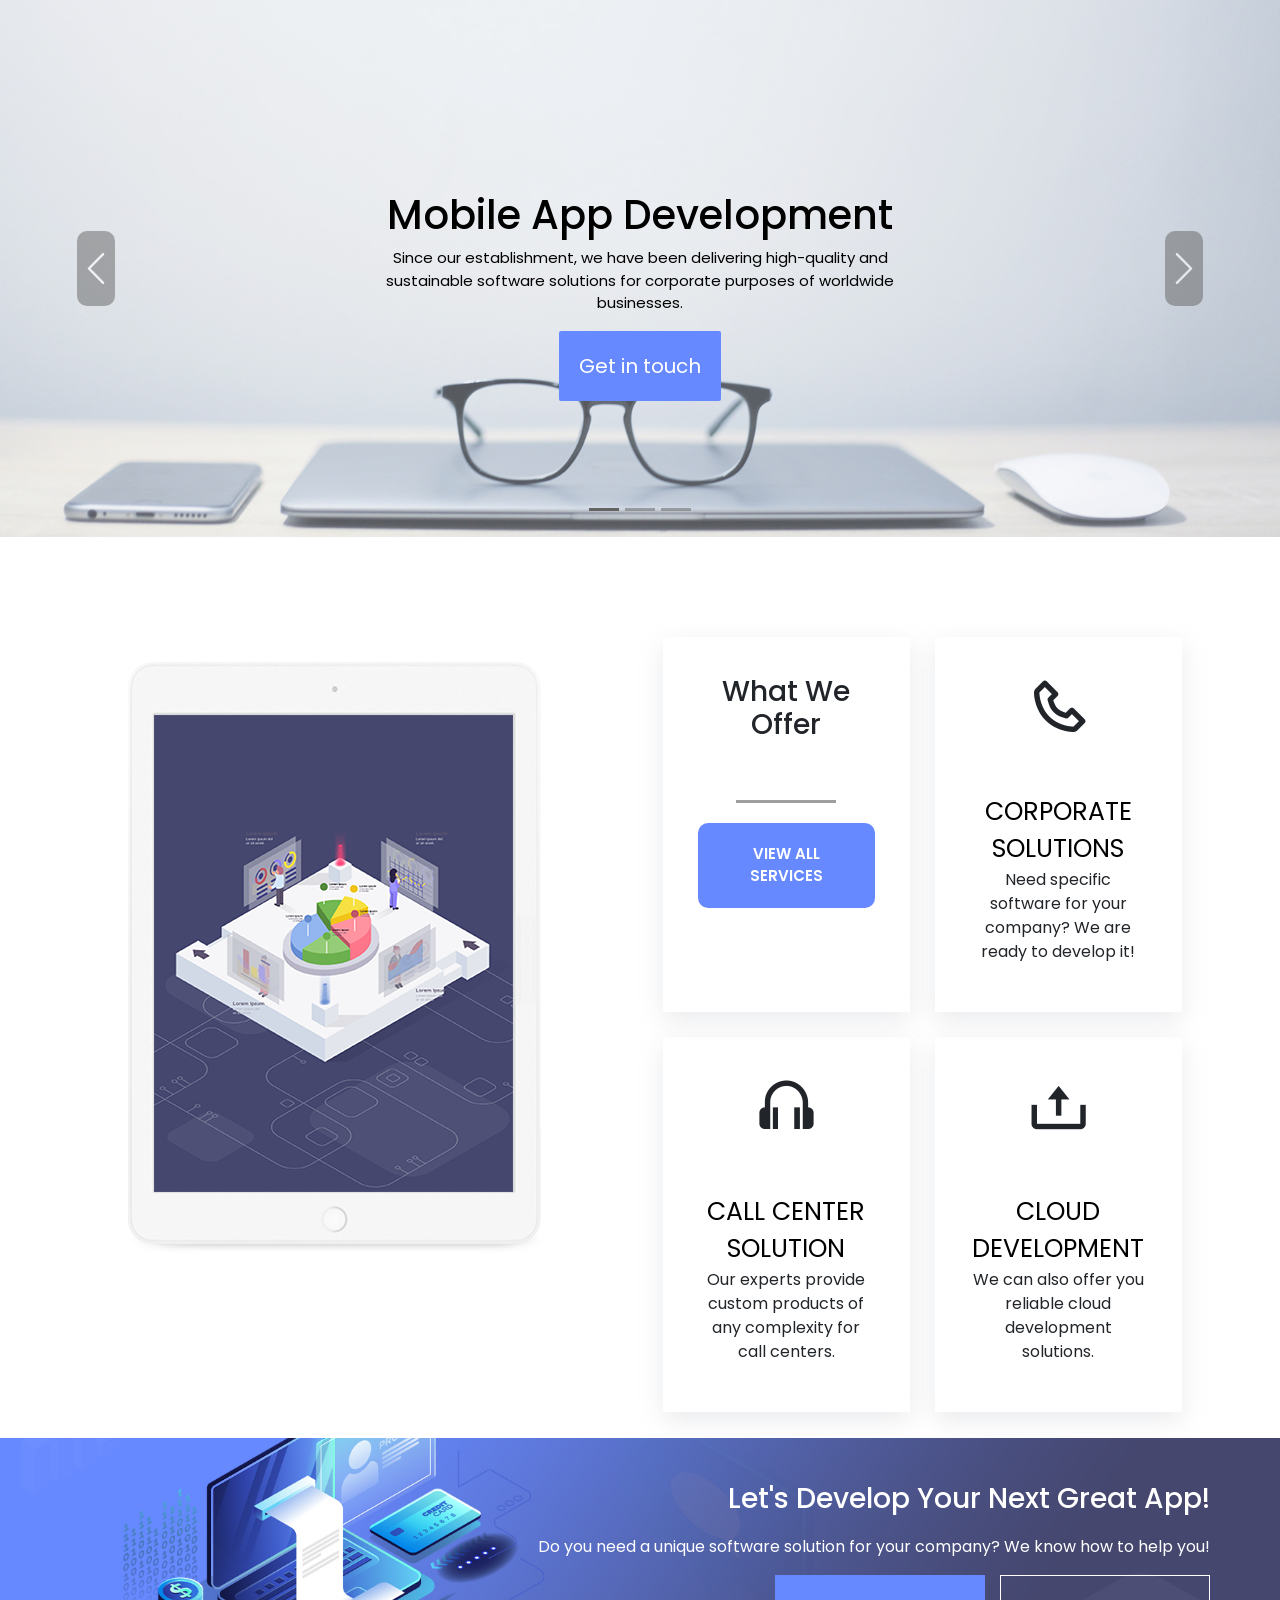
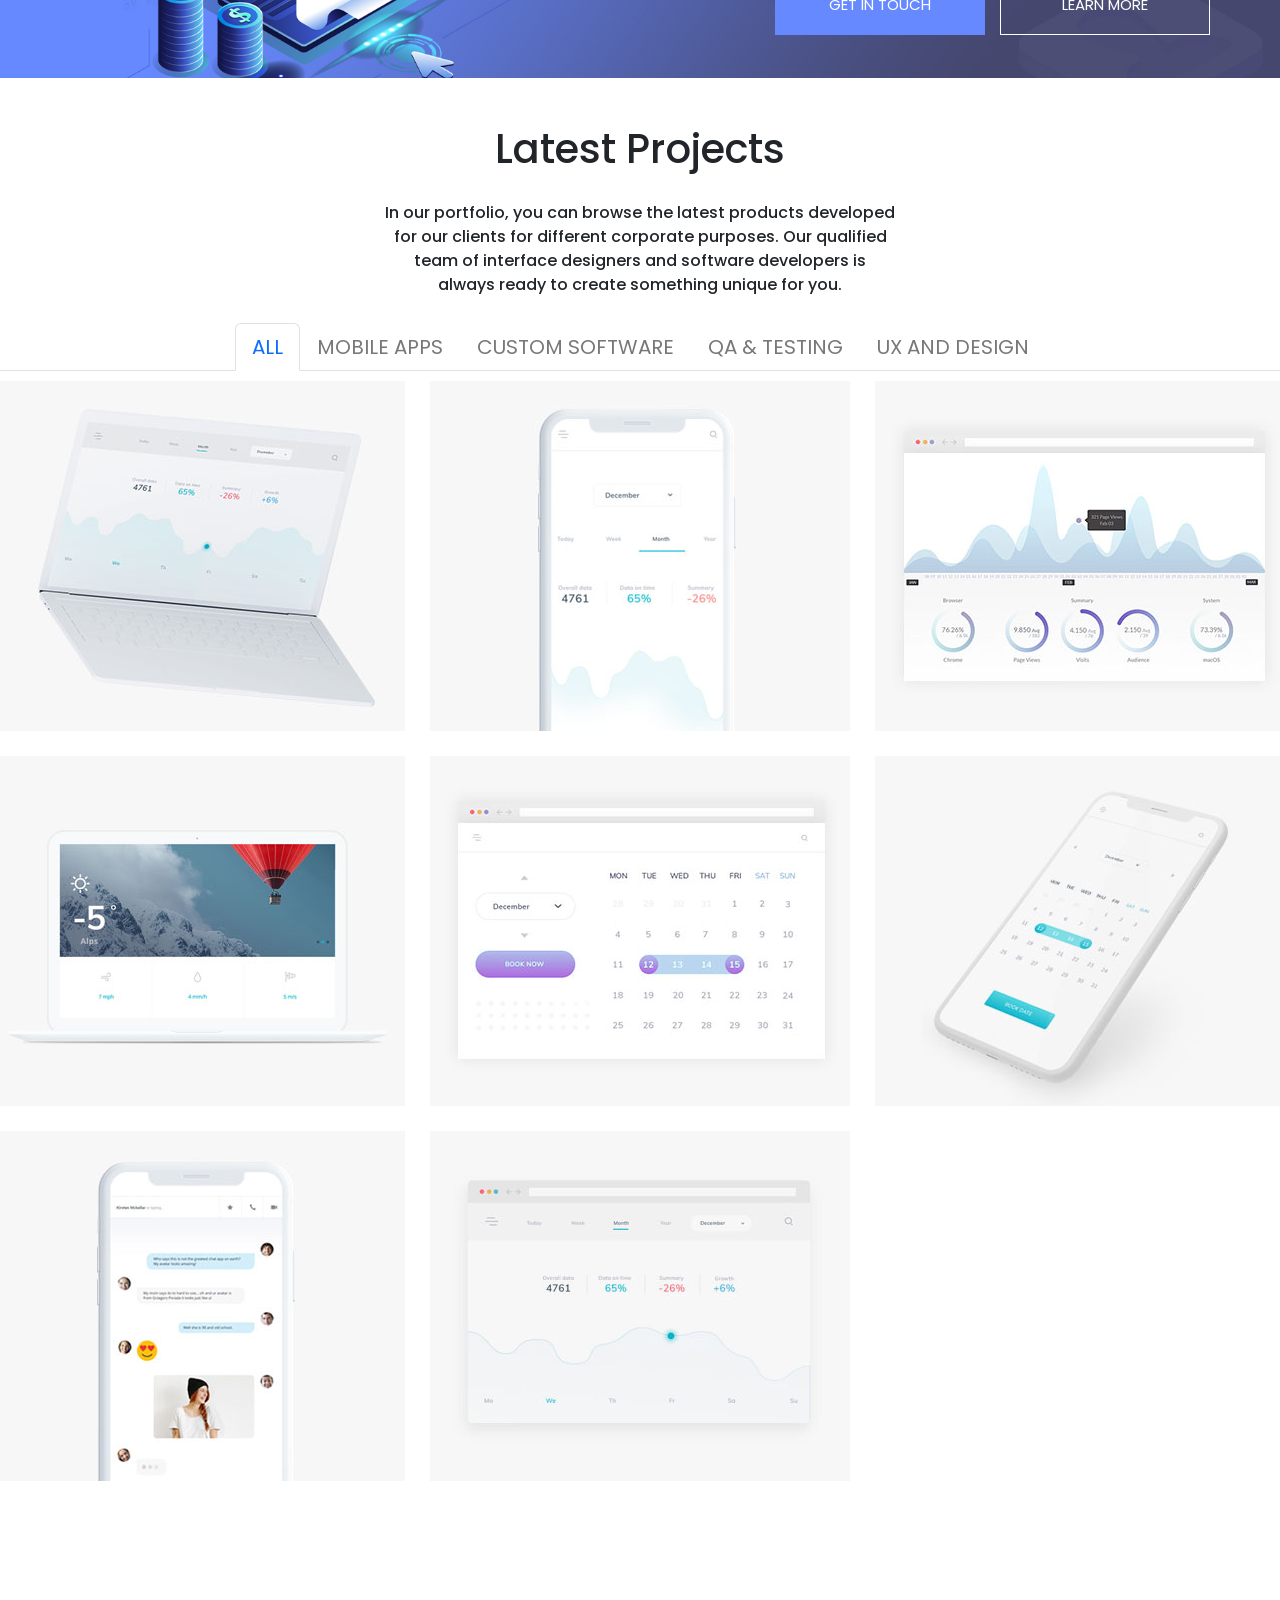
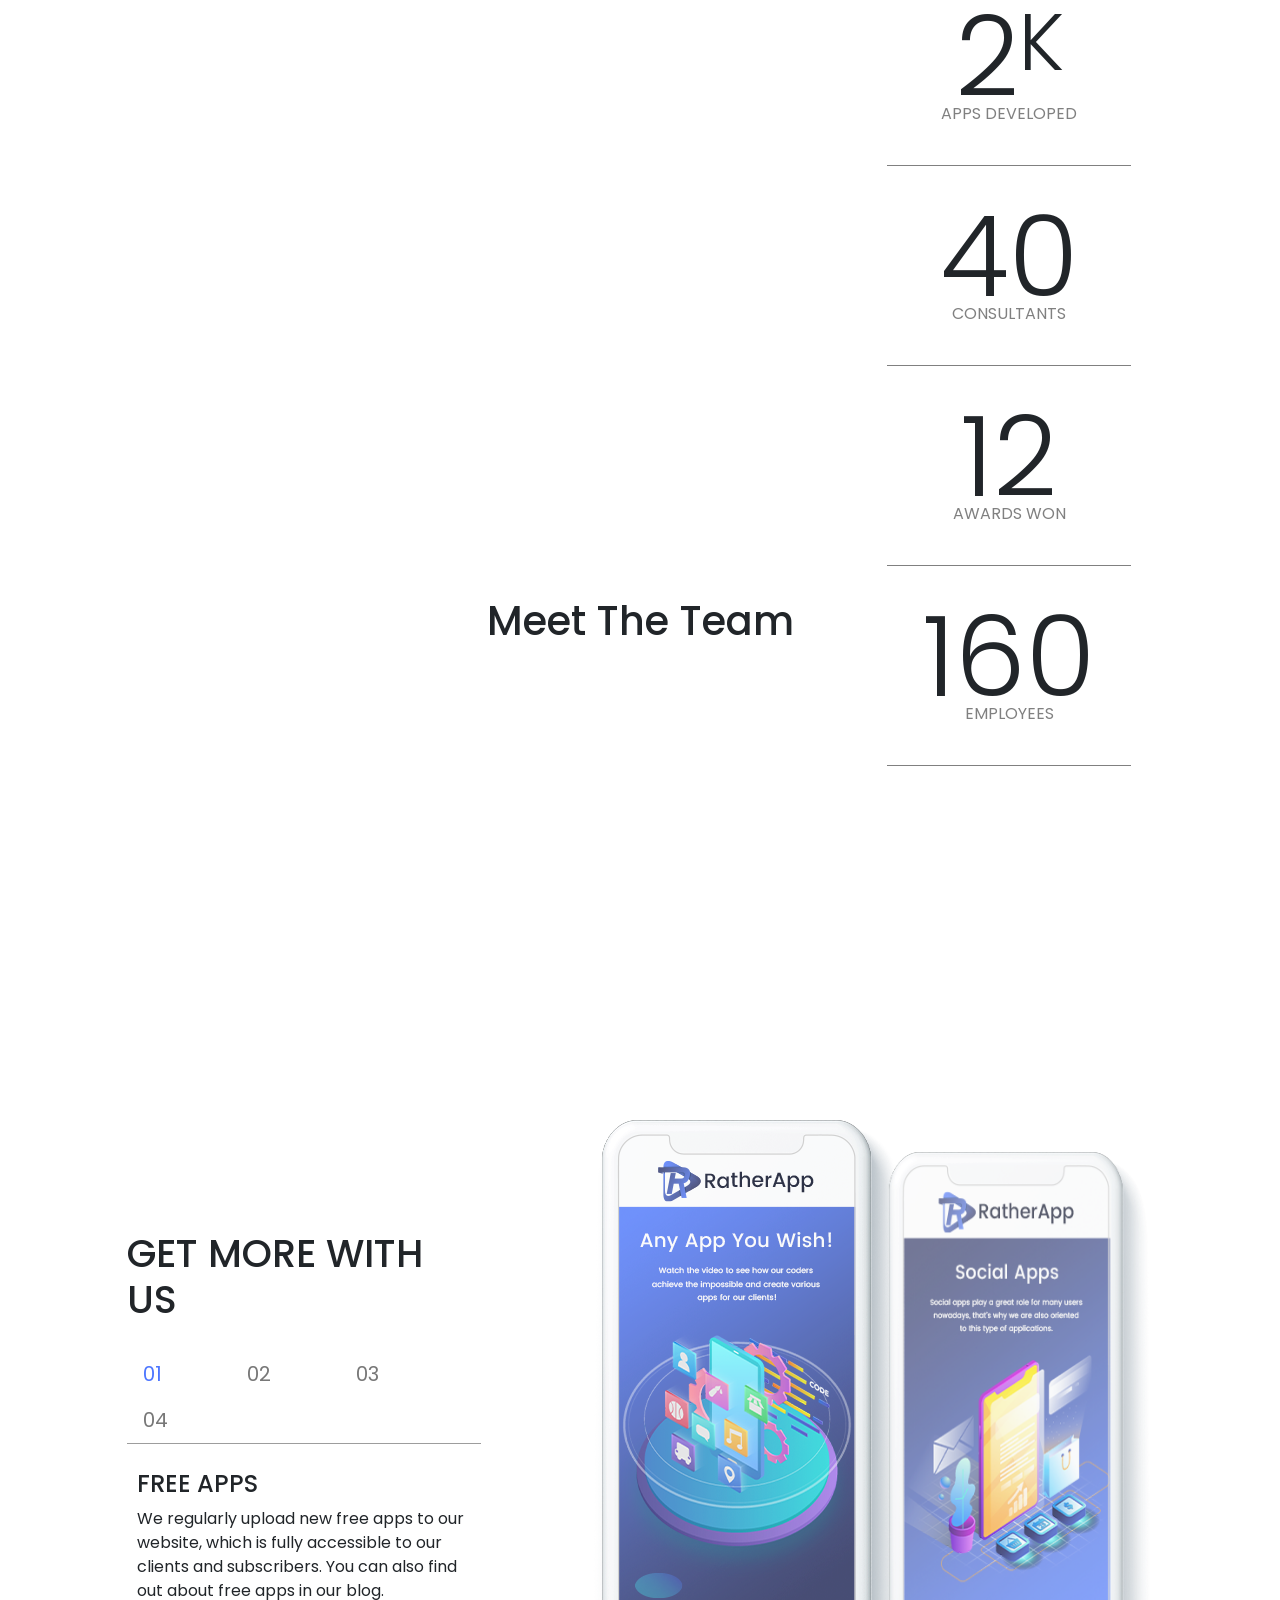
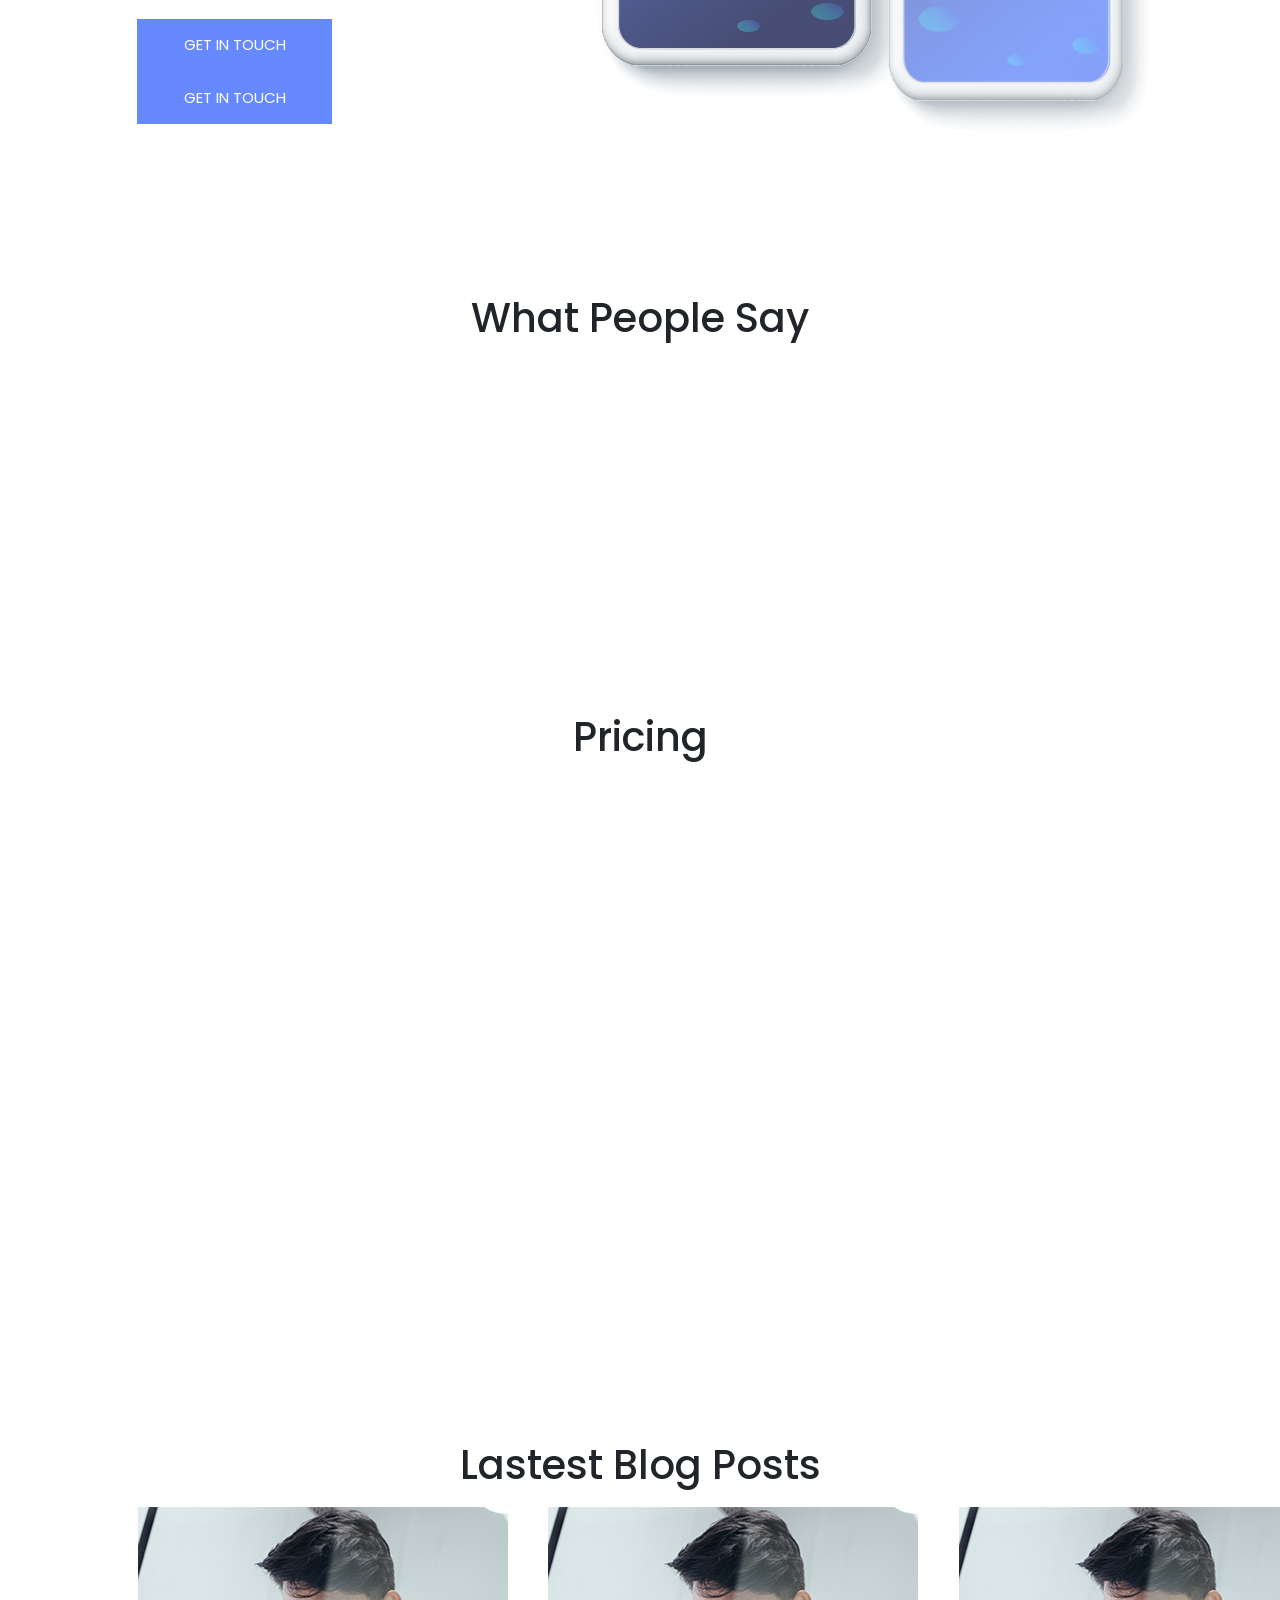
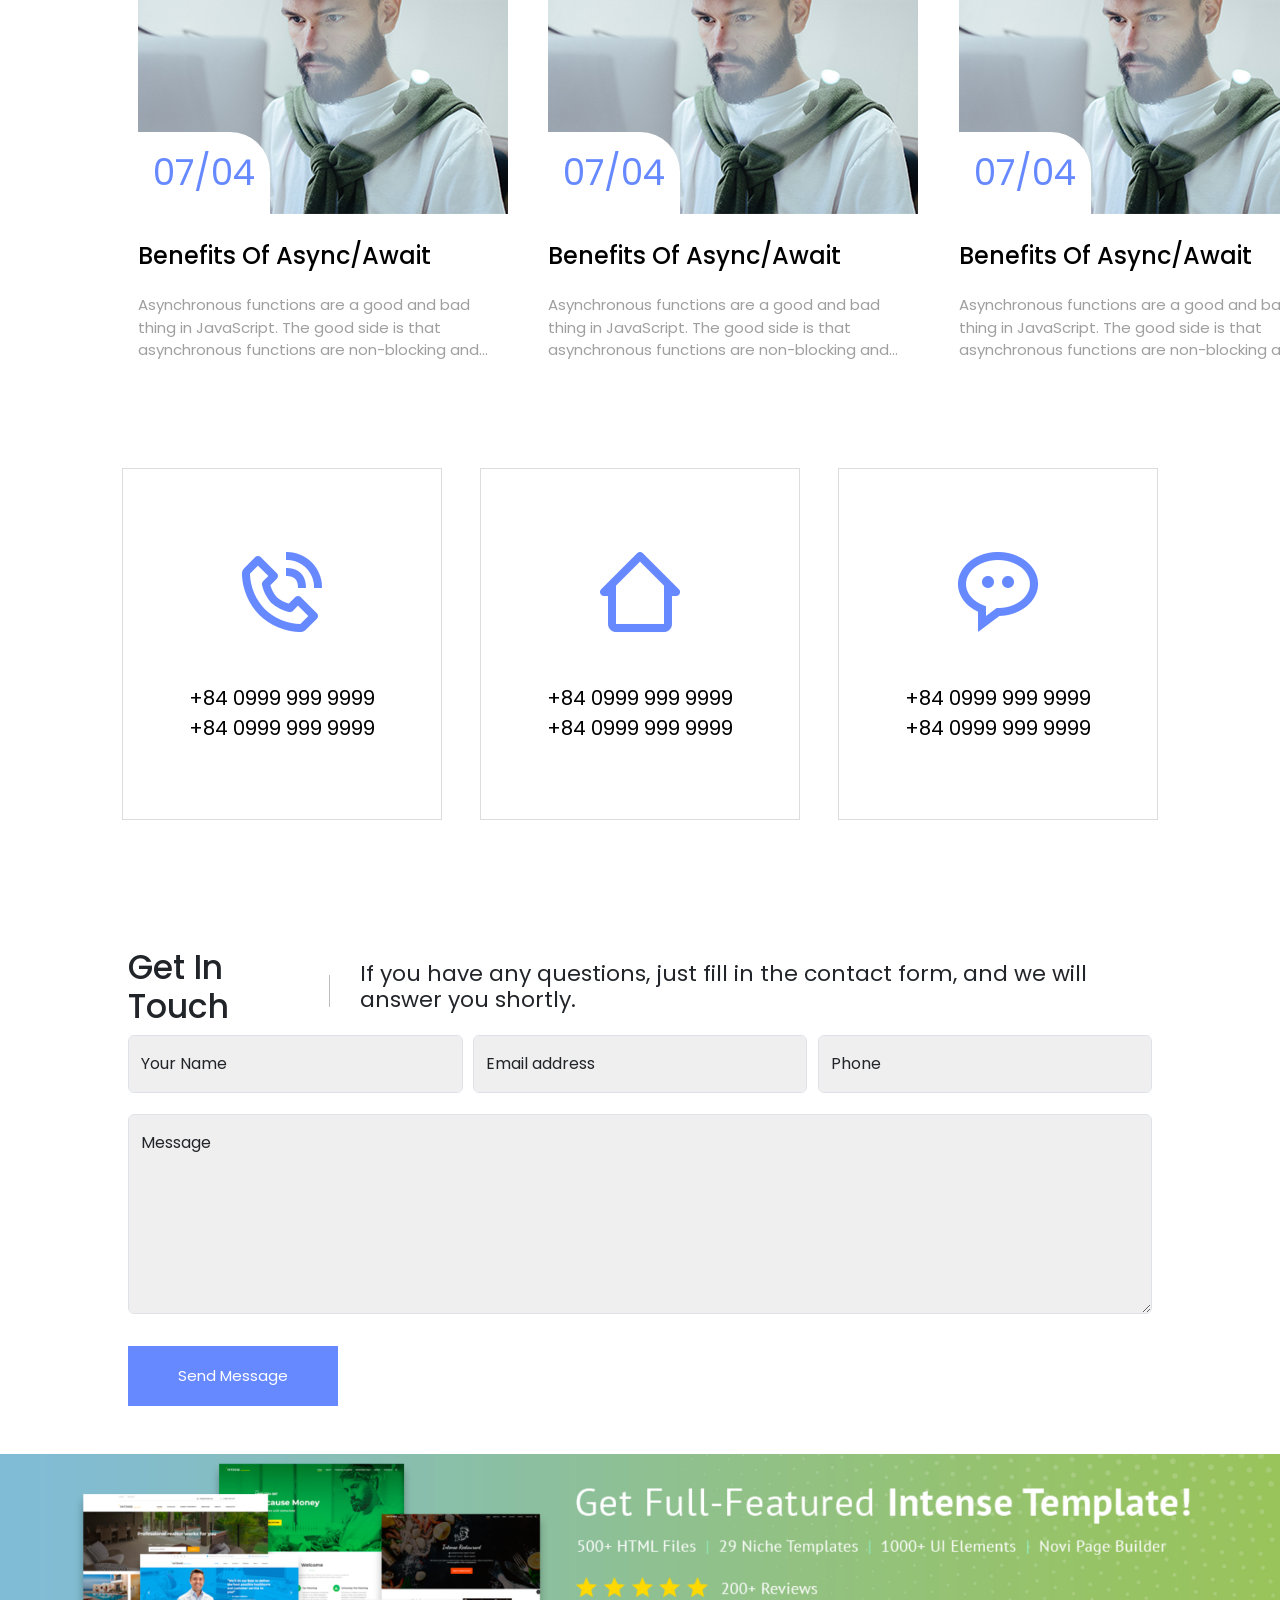
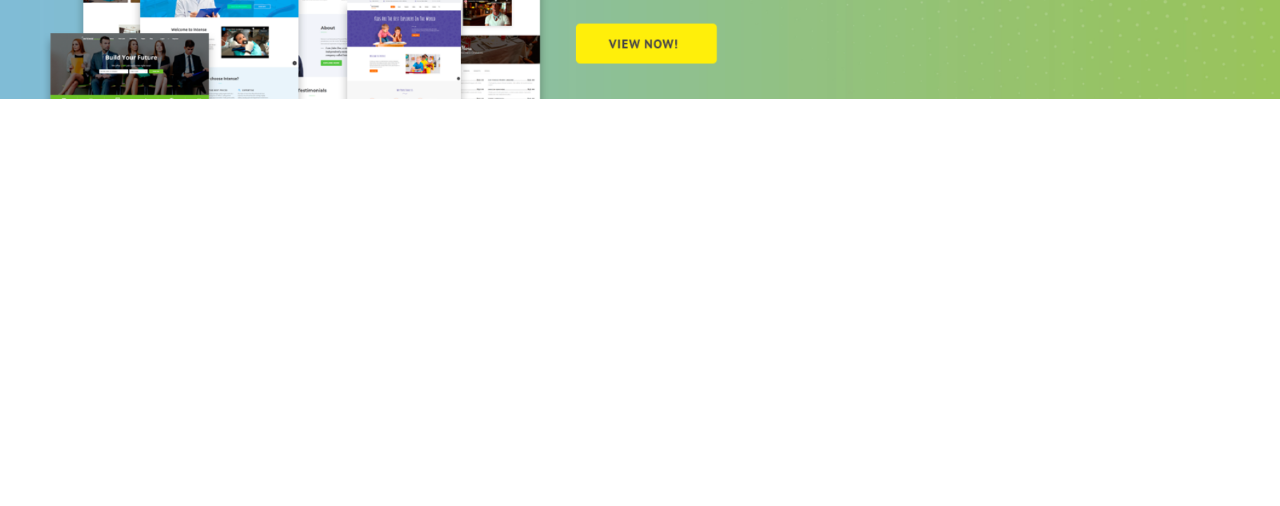
==== MyPart1/home.html @ 8abf895e "Hòa Phan's part First update" ====
<!DOCTYPE html>
<html lang="en">

<head>
  <meta charset="UTF-8" />
  <meta http-equiv="X-UA-Compatible" content="IE=edge" />
  <meta name="viewport" content="width=device-width, initial-scale=1.0" />
  <!-- <script src="https://kit.fontawesome.com/0c6f888d82.js" crossorigin="anonymous"></script> -->
  <link rel="stylesheet" href="https://cdn.jsdelivr.net/npm/boxicons@latest/css/boxicons.min.css">
  <link href="https://cdn.jsdelivr.net/npm/bootstrap@5.1.3/dist/css/bootstrap.min.css" rel="stylesheet"
    integrity="sha384-1BmE4kWBq78iYhFldvKuhfTAU6auU8tT94WrHftjDbrCEXSU1oBoqyl2QvZ6jIW3" crossorigin="anonymous" />
  <script src="https://cdn.jsdelivr.net/npm/bootstrap@5.1.3/dist/js/bootstrap.bundle.min.js"
    integrity="sha384-ka7Sk0Gln4gmtz2MlQnikT1wXgYsOg+OMhuP+IlRH9sENBO0LRn5q+8nbTov4+1p"
    crossorigin="anonymous"></script>
  <link rel="stylesheet" href="https://unpkg.com/swiper/swiper-bundle.min.css" />
  <link rel="stylesheet" href="./style.css" />
  <link href="https://unpkg.com/aos@2.3.1/dist/aos.css" rel="stylesheet">
  <title>PhoneSB - Giới thiệu</title>
</head>

<body>
  <!-- Loading srceen -->

  <!-- Main here -->
  <div class="main">
    <!-- !! NAVIGATION BAR !! -->
    
    <!----------------------SLIDESHOW---------------------->
    <div id="carouselExampleCaptions" class="carousel slide" data-bs-ride="carousel">
      <div class="carousel-indicators">
        <button type="button" data-bs-target="#carouselExampleCaptions" data-bs-slide-to="0" class="active"
          aria-current="true" aria-label="Slide 1"></button>
        <button type="button" data-bs-target="#carouselExampleCaptions" data-bs-slide-to="1"
          aria-label="Slide 2"></button>
        <button type="button" data-bs-target="#carouselExampleCaptions" data-bs-slide-to="2"
          aria-label="Slide 3"></button>
      </div>
      <div class="carousel-inner">
        <div class="carousel-item active">
          <img src="./img/slider-1-slide-2-1770x742.jpg" class="d-block w-100" alt="..." />
          <div class="carousel-caption">
            <h1>Mobile App Development</h1>
            <p>
              Since our establishment, we have been delivering high-quality
              and sustainable software solutions for corporate purposes of
              worldwide businesses.
            </p>
            <button data-bs-toggle="modal" data-bs-target="#exampleModal">Get in touch</button>
          </div>
        </div>
        <div class="carousel-item">
          <img src="./img/slider-1-slide-4-1770x742.jpg" class="d-block w-100" alt="..." />
          <div class="carousel-caption">
            <h1>Experience Team</h1>
            <p>
              We are a team of qualified software developers, aimed at
              creating unique and powerful tools for your business & everyday
              life.
            </p>
            <button data-bs-toggle="modal" data-bs-target="#exampleModal">Get in touch</button>
          </div>
        </div>
        <div class="carousel-item">
          <img src="./img/slider-1-slide-6-1770x742.jpg" class="d-block w-100" alt="..." />
          <div class="carousel-caption">
            <h1>Award-Winning Software</h1>
            <p>
              The software solutions developed by our company have been
              numerously awarded for usability and innovative features.
            </p>
            <button data-bs-toggle="modal" data-bs-target="#exampleModal">Get in touch</button>
          </div>
        </div>
      </div>
      <button class="carousel-control-prev" type="button" data-bs-target="#carouselExampleCaptions"
        data-bs-slide="prev">
        <span class="carousel-control-prev-icon" aria-hidden="true"></span>
        <span class="visually-hidden">Previous</span>
      </button>
      <button class="carousel-control-next" type="button" data-bs-target="#carouselExampleCaptions"
        data-bs-slide="next">
        <span class="carousel-control-next-icon" aria-hidden="true"></span>
        <span class="visually-hidden">Next</span>
      </button>
    </div>

    <!-- ----------------FIRST CONTENT---------------- -->
    <div class="main-section-1">
      <div class="section-1-container">
        <div class="section-1-container-first" data-aos="fade-left">
          <img src="./img/index-1-415x592.png" alt="" />
        </div>
        <div class="section-1-container-second">
          <div class="section-1-second-box" data-aos="fade-left">

            <div class="section-1-box-header">
              <h3>What We Offer</h3>
            </div>
            <div class="section-1-decoration"></div>
            <button>VIEW ALL SERVICES</button>

          </div>
          <div class="section-1-second-box" data-aos="fade-right">

            <div class="section-1-box-header">
              <i class='bx bx-phone'></i>
            </div>
            <a href="#">CORPORATE <br> SOLUTIONS</a>
            <div class="section-1-decoration"></div>
            <p>Need specific software for your company? We are ready to develop it!</p>

          </div>
          <div class="section-1-second-box" data-aos="fade-left">

            <div class="section-1-box-header">
              <i class='bx bx-headphone'></i>
            </div>
            <a href="#">CALL CENTER <br> SOLUTION</a>
            <div class="section-1-decoration"></div>
            <p>Our experts provide custom products of any complexity for call centers.</p>

          </div>
          <div class="section-1-second-box" data-aos="fade-right">

            <div class="section-1-box-header">
              <i class='bx bx-upload'></i>
            </div>
            <a href="#">CLOUD <br> DEVELOPMENT</a>
            <div class="section-1-decoration" id=""></div>
            <p>We can also offer you reliable cloud development solutions.</p>

          </div>
        </div>
      </div>
    </div>
    <!-- ----------------SECOND CONTENT---------------- -->
    <div class="main-section-2" data-aos="fade-up">
      <div class="section-2-bg">
        <img src="./img/parallax-1.jpg" alt="">
      </div>
      <div class="section-2-content">
        <div class="section-2-first-content">

        </div>
        <div class="section-2-second-content">
          <h3>Let's Develop Your Next Great App!</h3>
          <p>Do you need a unique software solution for your company? We know how to help you!</p>
          <div class="section-2-button">
            <div class="section-2-button-1">
              <button>GET IN TOUCH</button>
            </div>
            <div class="section-2-button-2">
              <button>LEARN MORE</button>
            </div>
          </div>
        </div>
      </div>
    </div>
    <!-- ----------------THIRD CONTENT---------------- -->
    <div class="main-section-3">
      <div class="section-3-caption">
        <h3>Latest Projects</h3>
        <p>In our portfolio, you can browse the latest products developed for our clients for different corporate
          purposes. Our qualified team of interface designers and software developers is always ready to create
          something
          unique for you.</p>
      </div>
      <nav>
        <div class="nav nav-tabs justify-content-center" id="nav-tab" role="tablist">
          <button class="nav-link active" id="nav-home-tab" data-bs-toggle="tab" data-bs-target="#nav-all" type="button"
            role="tab" aria-controls="nav-home" aria-selected="true">ALL</button>
          <button class="nav-link" id="nav-profile-tab" data-bs-toggle="tab" data-bs-target="#nav-mobile-apps"
            type="button" role="tab" aria-controls="nav-profile" aria-selected="false">MOBILE APPS</button>
          <button class="nav-link" id="nav-contact-tab" data-bs-toggle="tab" data-bs-target="#nav-custom-software"
            type="button" role="tab" aria-controls="nav-contact" aria-selected="false">CUSTOM SOFTWARE</button>
          <button class="nav-link" id="nav-profile-tab" data-bs-toggle="tab" data-bs-target="#nav-qa-setting"
            type="button" role="tab" aria-controls="nav-profile" aria-selected="false">QA & TESTING</button>
          <button class="nav-link" id="nav-contact-tab" data-bs-toggle="tab" data-bs-target="#nav-ux-design"
            type="button" role="tab" aria-controls="nav-contact" aria-selected="false">UX AND DESIGN</button>
        </div>
      </nav>
      <div class="tab-content" id="nav-tabContent">
        <div class="tab-pane fade show active" id="nav-all" role="tabpanel" aria-labelledby="nav-home-tab">
          <div class="tab-cotent-row">
            <div class="tab-content-mine">
              <div class="tab-image-text">
                <img src="./img/fullwidth-gallery-1-420x350.jpg" alt="">
                <div class="tab-text-holder">
                  <div class="tab-header">
                    <i class='bx bx-search-alt'></i>
                    <a href="">Finstep</a>
                  </div>
                  <div class="tab-text">
                    <p>We work hard on every app to deliver top-notch features with great UI that you won’t find
                      anywhere else.</p>
                  </div>
                </div>
              </div>
            </div>

            <div class="tab-content-mine">
              <div class="tab-image-text">
                <img src="./img/fullwidth-gallery-2-420x350.jpg" alt="">
                <div class="tab-text-holder">
                  <div class="tab-header">
                    <i class='bx bx-search-alt'></i>
                    <a href="">Mobile Finance</a>
                  </div>
                  <div class="tab-text">
                    <p>We work hard on every app to deliver top-notch features with great UI that you won’t find
                      anywhere else.</p>
                  </div>
                </div>
              </div>
            </div>

            <div class="tab-content-mine">
              <div class="tab-image-text">
                <img src="./img/fullwidth-gallery-3-420x350.jpg" alt="">
                <div class="tab-text-holder">
                  <div class="tab-header">
                    <i class='bx bx-search-alt'></i>
                    <a href="">Q-Manage</a>
                  </div>
                  <div class="tab-text">
                    <p>We work hard on every app to deliver top-notch features with great UI that you won’t find
                      anywhere else.</p>
                  </div>
                </div>
              </div>
            </div>
          </div>
          <div class="tab-cotent-row">
            <div class="tab-content-mine">
              <div class="tab-image-text">
                <img src="./img/fullwidth-gallery-4-420x350.jpg" alt="">
                <div class="tab-text-holder">
                  <div class="tab-header">
                    <i class='bx bx-search-alt'></i>
                    <a href="">WeatherCast</a>
                  </div>
                  <div class="tab-text">
                    <p>We work hard on every app to deliver top-notch features with great UI that you won’t find
                      anywhere else.</p>
                  </div>
                </div>
              </div>
            </div>

            <div class="tab-content-mine">
              <div class="tab-image-text">
                <img src="./img/fullwidth-gallery-5-420x350.jpg" alt="">
                <div class="tab-text-holder">
                  <div class="tab-header">
                    <i class='bx bx-search-alt'></i>
                    <a href="">HomeCalendar</a>
                  </div>
                  <div class="tab-text">
                    <p>We work hard on every app to deliver top-notch features with great UI that you won’t find
                      anywhere else.</p>
                  </div>
                </div>
              </div>
            </div>

            <div class="tab-content-mine">
              <div class="tab-image-text">
                <img src="./img/fullwidth-gallery-6-420x350.jpg" alt="">
                <div class="tab-text-holder">
                  <div class="tab-header">
                    <i class='bx bx-search-alt'></i>
                    <a href="">MPlanner</a>
                  </div>
                  <div class="tab-text">
                    <p>We work hard on every app to deliver top-notch features with great UI that you won’t find
                      anywhere else.</p>
                  </div>
                </div>
              </div>
            </div>
          </div>
          <div class="tab-cotent-row">
            <div class="tab-content-mine">
              <div class="tab-image-text">
                <img src="./img/fullwidth-gallery-7-420x350.jpg" alt="">
                <div class="tab-text-holder">
                  <div class="tab-header">
                    <i class='bx bx-search-alt'></i>
                    <a href="">Alice Messenger</a>
                  </div>
                  <div class="tab-text">
                    <p>We work hard on every app to deliver top-notch features with great UI that you won’t find
                      anywhere else.</p>
                  </div>
                </div>
              </div>
            </div>

            <div class="tab-content-mine">
              <div class="tab-image-text">
                <img src="./img/fullwidth-gallery-8-420x350.jpg" alt="">
                <div class="tab-text-holder">
                  <div class="tab-header">
                    <i class='bx bx-search-alt'></i>
                    <a href="">WiseMoney</a>
                  </div>
                  <div class="tab-text">
                    <p>We work hard on every app to deliver top-notch features with great UI that you won’t find
                      anywhere else.</p>
                  </div>
                </div>
              </div>
            </div>
            <div class="tab-content-mine"></div>
          </div>
        </div>
        <div class="tab-pane fade" id="nav-mobile-apps" role="tabpanel" aria-labelledby="nav-profile-tab">
          <div class="tab-cotent-row">
            <div class="tab-content-mine">
              <div class="tab-image-text">
                <img src="./img/fullwidth-gallery-2-420x350.jpg" alt="">
                <div class="tab-text-holder">
                  <div class="tab-header">
                    <i class='bx bx-search-alt'></i>
                    <a href="">Mobile Finance</a>
                  </div>
                  <div class="tab-text">
                    <p>We work hard on every app to deliver top-notch features with great UI that you won’t find
                      anywhere else.</p>
                  </div>
                </div>
              </div>
            </div>

            <div class="tab-content-mine">
              <div class="tab-image-text">
                <img src="./img/fullwidth-gallery-6-420x350.jpg" alt="">
                <div class="tab-text-holder">
                  <div class="tab-header">
                    <i class='bx bx-search-alt'></i>
                    <a href="">MPlanner</a>
                  </div>
                  <div class="tab-text">
                    <p>We work hard on every app to deliver top-notch features with great UI that you won’t find
                      anywhere else.</p>
                  </div>
                </div>
              </div>
            </div>
          </div>
        </div>
        <div class="tab-pane fade" id="nav-custom-software" role="tabpanel" aria-labelledby="nav-contact-tab">
          <div class="tab-cotent-row">
            <div class="tab-content-mine">
              <div class="tab-image-text">
                <img src="./img/fullwidth-gallery-3-420x350.jpg" alt="">
                <div class="tab-text-holder">
                  <div class="tab-header">
                    <i class='bx bx-search-alt'></i>
                    <a href="">Q-Manage</a>
                  </div>
                  <div class="tab-text">
                    <p>We work hard on every app to deliver top-notch features with great UI that you won’t find
                      anywhere else.</p>
                  </div>
                </div>
              </div>
            </div>
            <div class="tab-content-mine">
              <div class="tab-image-text">
                <img src="./img/fullwidth-gallery-7-420x350.jpg" alt="">
                <div class="tab-text-holder">
                  <div class="tab-header">
                    <i class='bx bx-search-alt'></i>
                    <a href="">Alice Messenger</a>
                  </div>
                  <div class="tab-text">
                    <p>We work hard on every app to deliver top-notch features with great UI that you won’t find
                      anywhere else.</p>
                  </div>
                </div>
              </div>
            </div>
          </div>
        </div>
        <div class="tab-pane fade" id="nav-qa-setting" role="tabpanel" aria-labelledby="nav-profile-tab">
          <div class="tab-cotent-row">
            <div class="tab-content-mine">
              <div class="tab-image-text">
                <img src="./img/fullwidth-gallery-4-420x350.jpg" alt="">
                <div class="tab-text-holder">
                  <div class="tab-header">
                    <i class='bx bx-search-alt'></i>
                    <a href="">WeatherCast</a>
                  </div>
                  <div class="tab-text">
                    <p>We work hard on every app to deliver top-notch features with great UI that you won’t find
                      anywhere else.</p>
                  </div>
                </div>
              </div>
            </div>
            <div class="tab-content-mine">
              <div class="tab-image-text">
                <img src="./img/fullwidth-gallery-5-420x350.jpg" alt="">
                <div class="tab-text-holder">
                  <div class="tab-header">
                    <i class='bx bx-search-alt'></i>
                    <a href="">HomeCalendar</a>
                  </div>
                  <div class="tab-text">
                    <p>We work hard on every app to deliver top-notch features with great UI that you won’t find
                      anywhere else.</p>
                  </div>
                </div>
              </div>
            </div>
            <div class="tab-content-mine">
              <div class="tab-image-text">
                <img src="./img/fullwidth-gallery-8-420x350.jpg" alt="">
                <div class="tab-text-holder">
                  <div class="tab-header">
                    <i class='bx bx-search-alt'></i>
                    <a href="">WiseMoney</a>
                  </div>
                  <div class="tab-text">
                    <p>We work hard on every app to deliver top-notch features with great UI that you won’t find
                      anywhere else.</p>
                  </div>
                </div>
              </div>
            </div>
          </div>
        </div>
        <div class="tab-pane fade" id="nav-ux-design" role="tabpanel" aria-labelledby="nav-contact-tab">
          <div class="tab-cotent-row">
            <div class="tab-content-mine">
              <div class="tab-image-text">
                <img src="./img/fullwidth-gallery-1-420x350.jpg" alt="">
                <div class="tab-text-holder">
                  <div class="tab-header">
                    <i class='bx bx-search-alt'></i>
                    <a href="">Finstep</a>
                  </div>
                  <div class="tab-text">
                    <p>We work hard on every app to deliver top-notch features with great UI that you won’t find
                      anywhere else.</p>
                  </div>
                </div>
              </div>
            </div>
          </div>
        </div>
      </div>
    </div>
    <!-- ----------------FOURTH CONTENT---------------- -->
    <div class="main-section-4">
      <div class="s4-first">
        <div class="s4-content-warp-1">
          <div class="s4-content-1" data-aos="flip-right">
            <div class="s4-text-img">
              <!-- <div id="particles-js"></div> -->
              <span>10</span>
            </div>
          </div>
          <div class="s4-content-2" data-aos="flip-up">
            <h1>YEARS OF EXPERIENCE</h1>
            <p>RatherApp is a team of highly experienced app designers and developers creating unique software for you.
            </p>
            <button>GET IN TOUCH</button>
          </div>
        </div>
        <div class="s4-content-3" data-aos="fade-right">
          <div class="s4-content-wrapper">
            <div class="s4-header">
              <h1>2</h1>
              <h2>K</h2>
            </div>
            <p>APPS DEVELOPED</p>
          </div>
          <div class="s4-content-wrapper">
            <div class="s4-header">
              <h1>40</h1>
            </div>
            <p>CONSULTANTS </p>
          </div>
          <div class="s4-content-wrapper">
            <div class="s4-header">
              <h1>12</h1>
            </div>
            <p>AWARDS WON</p>
          </div>
          <div class="s4-content-wrapper">
            <div class="s4-header">
              <h1>160</h1>
            </div>
            <p>EMPLOYEES</p>
          </div>
        </div>
      </div>

      <div class="s4-second">
        <div class="s4-seconnd-content" data-aos="flip-right"><img src="./img/clients-9-270x117.png" alt=""></div>
        <div class="s4-seconnd-content" data-aos="flip-right"><img src="./img/clients-10-270x117.png" alt=""></div>
        <div class="s4-seconnd-content" data-aos="flip-right"><img src="./img/clients-3-270x117.png" alt=""></div>
        <div class="s4-seconnd-content" data-aos="flip-right"><img src="./img/clients-11-270x117.png" alt=""></div>
      </div>
    </div>
    <!-- ----------------FIFTH CONTENT---------------- -->
    <div class="main-section-5">
      <div class="s5-header">
        <h1>Meet The Team</h1>
      </div>
      <div class="s5-team">
        <div class="s5-team-container" data-aos="flip-right">
          <div class="s5-image-container">
            <img src="./img/team-13-420x424.jpg" alt="">
          </div>
          <div class="s5-name-box">
            <a href="">Một cái tên rất dài</a>
            <p>Một chức vụ rất dài</p>
          </div>
        </div>
        <div class="s5-team-container" data-aos="flip-right">
          <div class="s5-image-container">
            <img src="./img/team-13-420x424.jpg" alt="">
          </div>
          <div class="s5-name-box">
            <a href="">Một cái tên rất dài</a>
            <p>Một chức vụ rất dài</p>
          </div>
        </div>
        <div class="s5-team-container" data-aos="flip-right">
          <div class="s5-image-container">
            <img src="./img/team-13-420x424.jpg" alt="">
          </div>
          <div class="s5-name-box">
            <a href="">Một cái tên rất dài</a>
            <p>Một chức vụ rất dài</p>
          </div>
        </div>
        <div class="s5-team-container" data-aos="flip-right">
          <div class="s5-image-container">
            <img src="./img/team-13-420x424.jpg" alt="">
          </div>
          <div class="s5-name-box">
            <a href="">Một cái tên rất dài</a>
            <p>Một chức vụ rất dài</p>
          </div>
        </div>
      </div>
    </div>
    <!-- ----------------SIXTH CONTENT---------------- -->
    <div class="main-section-6">
      <div class="s6-container">
        <div class="s6-container-first">
          <div class="s6-first-content">
            <h3>GET MORE WITH US</h3>
            <div class="s6-tab" data-aos="fade-left">
              <ul class="nav nav-pills mb-3" id="pills-tab" role="tablist">
                <li class="nav-item" role="presentation">
                  <button class="nav-link active" id="pills-home-tab" data-bs-toggle="pill" data-bs-target="#pills-tab1"
                    type="button" role="tab" aria-controls="pills-home" aria-selected="true">01</button>
                </li>
                <li class="nav-item" role="presentation">
                  <button class="nav-link" id="pills-profile-tab" data-bs-toggle="pill" data-bs-target="#pills-tab2"
                    type="button" role="tab" aria-controls="pills-profile" aria-selected="false">02</button>
                </li>
                <li class="nav-item" role="presentation">
                  <button class="nav-link" id="pills-contact-tab" data-bs-toggle="pill" data-bs-target="#pills-tab3"
                    type="button" role="tab" aria-controls="pills-contact" aria-selected="false">03</button>
                </li>
                <li class="nav-item" role="presentation">
                  <button class="nav-link" id="pills-contact-tab" data-bs-toggle="pill" data-bs-target="#pills-tab4"
                    type="button" role="tab" aria-controls="pills-contact" aria-selected="false">04</button>
                </li>
              </ul>
              <div class="tab-content" id="pills-tabContent">
                <div class="tab-pane fade show active" id="pills-tab1" role="tabpanel" aria-labelledby="pills-home-tab">
                  <h4>FREE APPS</h4>
                  <p>We regularly upload new free apps to our website, which is fully accessible to our clients and
                    subscribers. You can also find out about free apps in our blog.</p>
                  <div class="s6-tab-button">
                    <button>GET IN TOUCH</button>
                    <button>GET IN TOUCH</button>
                  </div>
                </div>
                <div class="tab-pane fade" id="pills-tab2" role="tabpanel" aria-labelledby="pills-profile-tab">
                  <h4>FREE APPS</h4>
                  <p>Every app we develop has built-in social support that allows you to stay connected to your accounts
                    on Facebook, Instagram, Twitter and other networks.</p>
                  <div class="s6-tab-button">
                    <button>GET IN TOUCH</button>
                    <button>GET IN TOUCH</button>
                  </div>
                </div>
                <div class="tab-pane fade" id="pills-tab3" role="tabpanel" aria-labelledby="pills-contact-tab">
                  <h4>CUSTOMER SERVICE</h4>
                  <p>Every app we develop has built-in social support that allows you to stay connected to your accounts
                    on Facebook, Instagram, Twitter and other networks.</p>
                  <div class="s6-tab-button">
                    <button>GET IN TOUCH</button>
                    <button>GET IN TOUCH</button>
                  </div>
                </div>
                <div class="tab-pane fade" id="pills-tab4" role="tabpanel" aria-labelledby="pills-contact-tab">
                  <h4>GREAT USABILITY</h4>
                  <p>All our apps are designed to have great usability in order to easily operate our applications. That
                    is why our software has high ratings and lots of awards.</p>
                  <div class="s6-tab-button">
                    <button>GET IN TOUCH</button>
                    <button>GET IN TOUCH</button>
                  </div>
                </div>
              </div>
            </div>
          </div>
        </div>
        <div class="s6-container-second" data-aos="fade-right">
          <div class="s6-second-1">
            <img src="./img/index-4-313x580.png" alt="">
          </div>
          <div class="s6-second-2">
            <img src="./img/index-5-313x580.png" alt="">
          </div>
        </div>
      </div>
    </div>
    <!-- ----------------SEVENTH CONTENT---------------- -->
    <div class="main-section-7">
      <div class="s7-first">
        <h1>What People Say</h1>
      </div>
      <div class="s7-second">
        <div class="s7-second-content">
          <div class="s7-comment" data-aos="flip-up">
            <div class="s7-comment-first">
              <div class="s7-first-image">
                <img src="./img/user-12-75x75.jpg" alt="">
              </div>
              <div class="s7-first-header">
                <h3>Rupert Wood</h3>
                <p>Regular Client</p>
              </div>
            </div>
            <div class="s7-comment-second">
              <p>RatherApp powered us with a competent team to develop products for banking services. The team has been
                delivering results within budget and time, which is amazing.</p>
            </div>
          </div>
          <div class="s7-comment" data-aos="flip-up">
            <div class="s7-comment-first">
              <div class="s7-first-image">
                <img src="./img/user-12-75x75.jpg" alt="">
              </div>
              <div class="s7-first-header">
                <h3>Rupert Wood</h3>
                <p>Regular Client</p>
              </div>
            </div>
            <div class="s7-comment-second">
              <p>RatherApp powered us with a competent team to develop products for banking services. The team has been
                delivering results within budget and time, which is amazing.</p>
            </div>
          </div>
          <div class="s7-comment" data-aos="flip-up">
            <div class="s7-comment-first">
              <div class="s7-first-image">
                <img src="./img/user-12-75x75.jpg" alt="">
              </div>
              <div class="s7-first-header">
                <h3>Rupert Wood</h3>
                <p>Regular Client</p>
              </div>
            </div>
            <div class="s7-comment-second">
              <p>RatherApp powered us with a competent team to develop products for banking services. The team has been
                delivering results within budget and time, which is amazing.</p>
            </div>
          </div>
        </div>
      </div>
    </div>

    <div class="main-section-8">
      <div class="s8-first">
        <div class="s8-first-header">
          <h1>Pricing</h1>
        </div>
      </div>
      <div class="s8-second">
        <div class="s8-second-content">
          <div class="s8-second-price-box" data-aos="flip-right">
            <div class="s8-price-tag"><span>POPULAR</span></div>
            <div class="s8-price-content">
              <h5>BASIC</h5>
              <h3>$500.00</h3>
              <div class="s8-price-content-time">STARTING AT</div>
              <div class="s8-price-content-divider">
                <div class="s8-divider-deco"></div>
                <span>BASIC</span>
              </div>
              <div class="s8-price-content-list">
                <li class="li-active"> <i class='bx bx-check'></i> Concept development</li>
                <li class="li-active"> <i class='bx bx-check'></i> UI design</li>
                <li> <i class='bx bx-check'></i> Congfiguration management</li>
                <li> <i class='bx bx-check'></i> Software quality assurance</li>
                <li> <i class='bx bx-check'></i> App intergration</li>
              </div>
            </div>
            <div class="s8-price-button">
              <button>GET STARTED</button>
            </div>
          </div>
          <div class="s8-second-price-box" data-aos="flip-right">
            <div class="s8-price-tag"><span>POPULAR</span></div>
            <div class="s8-price-content">
              <h5>BASIC</h5>
              <h3>$500.00</h3>
              <div class="s8-price-content-time">STARTING AT</div>
              <div class="s8-price-content-divider">
                <div class="s8-divider-deco"></div>
                <span>BASIC</span>
              </div>
              <div class="s8-price-content-list">
                <li class="li-active"> <i class='bx bx-check'></i> Concept development</li>
                <li class="li-active"> <i class='bx bx-check'></i> UI design</li>
                <li> <i class='bx bx-check'></i> Congfiguration management</li>
                <li> <i class='bx bx-check'></i> Software quality assurance</li>
                <li> <i class='bx bx-check'></i> App intergration</li>
              </div>
            </div>
            <div class="s8-price-button">
              <button>GET STARTED</button>
            </div>
          </div>
          <div class="s8-second-price-box" data-aos="flip-right">
            <div class="s8-price-tag"><span>POPULAR</span></div>
            <div class="s8-price-content">
              <h5>BASIC</h5>
              <h3>$500.00</h3>
              <div class="s8-price-content-time">STARTING AT</div>
              <div class="s8-price-content-divider">
                <div class="s8-divider-deco"></div>
                <span>BASIC</span>
              </div>
              <div class="s8-price-content-list">
                <li class="li-active"> <i class='bx bx-check'></i> Concept development</li>
                <li class="li-active"> <i class='bx bx-check'></i> UI design</li>
                <li> <i class='bx bx-check'></i> Congfiguration management</li>
                <li> <i class='bx bx-check'></i> Software quality assurance</li>
                <li> <i class='bx bx-check'></i> App intergration</li>
              </div>
            </div>
            <div class="s8-price-button">
              <button>GET STARTED</button>
            </div>
          </div>
        </div>
      </div>
    </div>

    <div class="main-section-9">
      <div class="s9-content">
        <div class="s9-content-first">
          <h1>Lastest Blog Posts</h1>
        </div>
        <div class="s9-content-second">
          <div class="s9-second-container">
            <div class="s9-second-container-1">
              <div class="s9-second-img">
                <img src="./img/post-10-370x307.jpg" alt="">
              </div>
              <div class="s9-second-number">
                <span>07/04</span>
              </div>
            </div>
            <div class="s9-second-container-2">
              <div class="s9-second-2-text">
                <a href="">Benefits Of Async/Await</a>
                <p>Asynchronous functions are a good and bad thing in JavaScript. The good side is that asynchronous
                  functions are non-blocking and...</p>
              </div>
            </div>
          </div>
          <div class="s9-second-container">
            <div class="s9-second-container-1">
              <div class="s9-second-img">
                <img src="./img/post-10-370x307.jpg" alt="">
              </div>
              <div class="s9-second-number">
                <span>07/04</span>
              </div>
            </div>
            <div class="s9-second-container-2">
              <div class="s9-second-2-text">
                <a href="">Benefits Of Async/Await</a>
                <p>Asynchronous functions are a good and bad thing in JavaScript. The good side is that asynchronous
                  functions are non-blocking and...</p>
              </div>
            </div>
          </div>
          <div class="s9-second-container">
            <div class="s9-second-container-1">
              <div class="s9-second-img">
                <img src="./img/post-10-370x307.jpg" alt="">
              </div>
              <div class="s9-second-number">
                <span>07/04</span>
              </div>
            </div>
            <div class="s9-second-container-2">
              <div class="s9-second-2-text">
                <a href="">Benefits Of Async/Await</a>
                <p>Asynchronous functions are a good and bad thing in JavaScript. The good side is that asynchronous
                  functions are non-blocking and...</p>
              </div>
            </div>
          </div>
        </div>
      </div>
    </div>

    <div class="main-section-10">
      <div class="s10-content">
        <div class="s10-content-box">
          <div class="s10-icon">
            <i class='bx bx-phone-call'></i>
          </div>
          <div class="s10-deco"></div>
          <a href="#">+84 0999 999 9999</a>
          <a href="#">+84 0999 999 9999</a>
        </div>
        <div class="s10-content-box">
          <div class="s10-icon">
            <i class='bx bx-home-alt-2'></i>
          </div>
          <div class="s10-deco"></div>
          <a href="#">+84 0999 999 9999</a>
          <a href="#">+84 0999 999 9999</a>
        </div>
        <div class="s10-content-box">
          <div class="s10-icon">
            <i class='bx bx-message-rounded-dots'></i>
          </div>
          <div class="s10-deco"></div>
          <a href="#">+84 0999 999 9999</a>
          <a href="#">+84 0999 999 9999</a>
        </div>
      </div>
    </div>

    <div class="main-section-11">
      <div class="s11-content">
        <div class="s11-content-first">
          <h3>Get In Touch</h3>
          <div class="s11-first-deco"></div>
          <h4>If you have any questions, just fill in the contact form, and we will answer you shortly.</h4>
        </div>
        <div class="s11-content-second">
          <div class="s11-second-1">
            <div class="s11-1-placeholder form-floating mb-3">
              <input type="name" class="form-control" id="floatingInput" placeholder="Tran Van B">
              <label for="floatingInput">Your Name</label>
            </div>
            <div class="s11-1-placeholder form-floating mb-3">
              <input type="phone" class="form-control" id="floatingInput" placeholder="name@example.com">
              <label for="floatingInput">Email address</label>
            </div>
            <div class="s11-1-placeholder form-floating mb-3">
              <input type="email" class="form-control" id="floatingInput" placeholder="+84 9999 999 999">
              <label for="floatingInput">Phone</label>
            </div>
          </div>
          <div class="s11-second-2 form-floating">
            <textarea class="form-control" placeholder="Leave a comment here" id="floatingTextarea2"
              style="height: 200px"></textarea>
            <label for="floatingTextarea2">Message</label>
          </div>
        </div>
        <div class="s11-content-third">
          <button>Send Message</button>
        </div>
      </div>
    </div>

    <div class="main-section-12">
      <div class="s12-content">
        <a href=""><img src="./img/cheeseisgood.png" alt=""></a>
      </div>
    </div>
    <div class="google-map">
      <iframe
        src="https://www.google.com/maps/embed?pb=!1m18!1m12!1m3!1d3919.669726937899!2d106.68006961489176!3d10.75991709233272!2m3!1f0!2f0!3f0!3m2!1i1024!2i768!4f13.1!3m3!1m2!1s0x31752f1b7c3ed289%3A0xa06651894598e488!2zVHLGsOG7nW5nIMSQ4bqhaSBo4buNYyBTw6BpIEfDsm4!5e0!3m2!1svi!2s!4v1647422768818!5m2!1svi!2s"
        style="border:0;" allowfullscreen="" loading="lazy"></iframe>
    </div>
  </div>
  <div class="modalism">
    <div class="modal fade" id="exampleModal" tabindex="-1" aria-labelledby="exampleModalLabel" aria-hidden="true">
      <div class="modal-dialog">
        <div class="modal-content">
          <div class="modal-header">
            <h5 class="modal-title" id="exampleModalLabel">Contact Us</h5>
            <button type="button" class="btn-close" data-bs-dismiss="modal" aria-label="Close"></button>
          </div>
          <div class="modal-body">
            <div class="s11-1-placeholder form-floating mb-3">
              <input type="name" class="form-control" id="floatingInput" placeholder="Tran Van B">
              <label for="floatingInput">Your Name</label>
            </div>
            <div class="s11-1-placeholder form-floating mb-3">
              <input type="phone" class="form-control" id="floatingInput" placeholder="name@example.com">
              <label for="floatingInput">Email address</label>
            </div>
            <div class="s11-1-placeholder form-floating mb-3">
              <input type="email" class="form-control" id="floatingInput" placeholder="+84 9999 999 999">
              <label for="floatingInput">Phone</label>
            </div>
            <textarea class="form-control" placeholder="Leave a comment here" id="floatingTextarea2"
              style="height: 200px"></textarea>
          </div>
          <div class="modal-footer">
            <button type="button" class="btn btn-secondary" data-bs-dismiss="modal">Close</button>
            <button type="button" class="btn btn-primary">Send Message</button>
          </div>
        </div>
      </div>
    </div>
  </div>
</body>
<!-- Swiper JS
<script src="https://unpkg.com/swiper/swiper-bundle.min.js"></script>

<-!--Initialize Swiper--- >
<script>
    var swiper = new Swiper(".mySwiper", {
        pagination: {
            el: ".swiper-pagination",
        },
        navigation: {
            nextEl: '.swiper-button-next',
            prevEl: '.swiper-button-prev',
        },
    });
</script> -->
<script src="./particles.js"></script>
<script src="./app.js"></script>
<script src="https://unpkg.com/aos@2.3.1/dist/aos.js"></script>
<script>
  AOS.init();
</script>

</html>
---- MyPart1/style.css ----
@import url("https://fonts.googleapis.com/css2?family=Poppins:ital,wght@0,100;0,200;0,300;0,400;0,500;0,600;0,700;0,800;0,900;1,100;1,200;1,300;1,400;1,500;1,600;1,700;1,800;1,900&display=swap");
* {
  padding: 0;
  margin: 0;
  box-sizing: border-box;
  font-family: "Poppins", sans-serif;
}
h3 + p {
  margin-top: 20px;
}
:root {
  --red-color: rgba(255, 0, 0);
  --blue-color: #6689ff;
}
a {
  text-decoration: none;
}
/* ------------Navigation Bar--------------- */



/* ------------------SLIDERSHOW--------------------- */

.swiper.mySwiper {
  width: 100%;
  height: 300px;
  background-color: cyan;
}

.swiper-slide {
  display: flex;
  justify-content: center;
  align-items: center;
}

.swiper-button-next:after {
  content: "\f061";
  font-family: "Font Awesome 5";
}

.carousel-caption {
  padding: 7.25rem 10.25rem;
  right: 15%;
  color: rgb(0, 0, 0);
}

.carousel-caption p,
.carousel-caption h5 {
  font-size: 15px;
  animation: SlideX_animation 1.25s ease;
}
.carousel-caption button {
  animation: SlideY_animation 1.25s ease;
}

.carousel-indicators [data-bs-target] {
  background-color: rgb(99, 99, 99);
}

.carousel-control-next-icon,
.carousel-control-prev-icon {
  background-color: #626262;
  height: 14%;
  width: 20%;
  border-radius: 10px;
}

.carousel-caption button {
  border: none;
  border-radius: 2px;
  background-color: var(--blue-color);
  color: white;
  padding: 20px;
  font-size: 20px;
  transition: 0.4s;
}

.carousel-caption button:hover {
  background-color: black;
  color: white;
  transition: 0.4s;
}

@keyframes SlideY_animation {
  0% {
    transform: translateY(250px);
  }
  100% {
    transform: translateY(0);
  }
}
@keyframes SlideX_animation {
  0% {
    transform: translateX(250px);
  }
  100% {
    transform: translateX(0);
  }
}

/* --------------------CONTENT--------------------------*/
/* -----------SECTION 1--------------*/
/* -----------SECTION 1--------------*/
/* -----------SECTION 1--------------*/

.main-section-1 {
  padding-top: 100px;
}
.section-1-container {
  display: flex;
  justify-content: space-around;
}

.section-1-container-first {
  padding-left: 10%;
  padding-top: 2%;
}
.section-1-container-second {
  display: flex;
  flex-wrap: wrap;
  padding-left: 120px;
  height: 50em;
}

.section-1-second-box {
  width: 160px;
  height: 375px;
  text-align: center;
  box-shadow: rgba(149, 157, 165, 0.2) 0px 8px 24px;
  padding: 38px 35px;
  flex-basis: 40%;
  align-items: center;
  display: flex;
  flex-direction: column;
  margin: 0 25px 25px 0px;
  transition: 0.3s ease;
}
.section-1-second-box:hover {
  box-shadow: rgba(76, 79, 82, 0.514) 0px 8px 24px;
  transition: 0.3s ease;
}
.section-1-box-header {
  padding-bottom: 50px;
}

.section-1-decoration {
  width: 100px;
  height: 3px;
  background-color: rgb(158, 158, 158);
  transition: all 0.3s ease-in;
}
.section-1-decoration:hover {
  transition: all 0.3s ease-in;
  width: 120px;
  height: 3px;
  background-color: rgb(110, 110, 110);
}
.section-1-box-header button {
  border: none;
  border-radius: 10px;
  color: white;
  background-color: var(--blue-color);
  padding: 20px;
  font-size: 20px;
  transition: 0.4s;
}

.section-1-box-header button:hover {
  background-color: black;
  color: white;
  transition: 0.4s;
}

.section-1-second-box button {
  border: none;
  border-radius: 10px;
  color: white;
  background-color: var(--blue-color);
  font-size: 15px;
  font-weight: 600;
  margin-top: 20px;
  padding: 20px;
  transition: 0.4s;
}

.section-1-second-box button:hover {
  background-color: black;
  color: white;
  transition: 0.4s;
}
.section-1-box-header i {
  font-size: 65px;
}

.section-1-second-box a {
  color: black;
  font-size: 25px;
  transition: all 0.3s ease-in;
}

.section-1-second-box a:hover {
  color: var(--blue-color);
  transition: all 0.3s ease-in-out;
}

/* -----------SECTION 2--------------*/
/* -----------SECTION 2--------------*/
/* -----------SECTION 2--------------*/
.main-section-2 {
  display: flex;
  justify-content: right;
  align-items: center;
  padding-top: 45px;
}
.section-2-bg img {
  object-fit: cover;
  width: 100%;
  height: 240px;
}

.section-2-bg {
  width: 100%;
  position: absolute;
}

.section-2-content {
  position: relative;
  color: white;
  padding-right: 70px;
}

.section-2-second-content {
  text-align: right;
}
.section-2-button {
  display: flex;
  justify-content: right;
}
.section-2-button-1 button {
  width: 210px;
  height: 60px;
  border: none;
  background-color: var(--blue-color);
  color: white;
  text-align: center;
  margin-left: 15px;
  font-size: 15px;
  transition: 0.4s;
}

.section-2-button-1 button:hover {
  background-color: black;
  color: white;
  border-radius: 15px;
  transition: 0.4s;
}
.section-2-button-2 button {
  width: 210px;
  height: 60px;
  border: none;
  background-color: #46497300;
  color: white;
  text-align: center;
  border: solid 1px white;
  margin-left: 15px;
  font-size: 15px;
  transition: 0.4s;
}

.section-2-button-2 button:hover {
  background-color: black;
  color: white;
  border-radius: 15px;
  transition: 0.4s;
}

/* -------------SECTION 3--------------- */
/* -------------SECTION 3--------------- */
/* -------------SECTION 3--------------- */
.main-section-3 {
  padding-top: 5em;
}
.section-3-caption {
  display: flex;
  justify-content: center;
  align-items: center;
  flex-direction: column;
  padding: 10px 50px;
}

.section-3-caption p {
  font-weight: 500;
  width: 32em;
  text-align: center;
}

.section-3-caption h3 {
  font-size: 2.5em;
}
.nav-tabs .nav-link.active {
  color: #0d6efd;
}
.nav-link {
  color: #787878;
  font-size: 20px;
}
.tab-content-mine {
  width: 420px;
  height: 345px;
}
.tab-content {
  width: 100%;
}
.tab-pane {
  padding: 10px 10px;
  flex-direction: row;
}
.tab-cotent-row {
  display: flex;
  gap: 6%;
  padding-bottom: 30px;
}

.tab-text-holder {
  display: flex;
  position: relative;
  height: 20em;
  justify-content: center;
  flex-direction: column;
  margin: 10px 20px;
  padding: 10px 30px;
  opacity: 0%;
  transition: 0.2s;
  transform: translate3d(-50%, 0%, 0);
  left: 46%;
  padding: 10px 15px;
}

.tab-image-text {
  display: flex;
  justify-content: center;
}

.tab-image-text img {
  position: absolute;
}

.tab-text-holder:hover {
  background-color: white;
  opacity: 100%;
  border: solid 1px #d8dde1;
  transition: 0.2s ease;
  transform: translate3d(50%, 0, 0);
  left: -46%;
}

.tab-header i {
  font-size: 40px;
}

.tab-header a {
  font-size: 30px;
  transition: 0.3s ease;
}

.tab-header {
  display: flex;
  align-items: center;
}

.tab-header a:hover {
  color: #b2d9f5;
  transition: 0.3s ease;
}

/* ----------------SECTION 4------------------ */
/* ----------------SECTION 4------------------ */
/* ----------------SECTION 4------------------ */
.s4-text-img {
  -webkit-text-fill-color: transparent;
  background: linear-gradient(-62deg, #45476f, #6689ff);
  -webkit-background-clip: text;
}

.s4-first {
  margin: 0 80px;
  display: flex;
  height: 25em;
}
.s4-content-warp-1 {
  display: flex;
  flex-direction: row;
  justify-content: space-evenly;
  align-content: center;
  padding-left: 4em;
}
.s4-content-1 {
  display: flex;
  align-items: center;
  justify-content: center;
  width: 33.3%;
  font-size: 360px;
  font-weight: 600;
}

.s4-content-2 {
  width: 45%;
  display: flex;
  flex-direction: column;
  justify-content: center;
  padding: 0 30px;
}

.s4-content-3 {
  display: flex;
  flex-wrap: wrap;
  justify-content: center;
}

.main-section-4 {
  padding: 50px 0;
}

.s4-content-wrapper {
  display: flex;
  justify-content: center;
  align-items: center;
  flex-direction: column;
  width: 244px;
  height: 200px;
  padding: 0 50px;
  background-color: white;
  border-bottom: solid 1px grey;
}
.s4-header {
  height: 7em;
  display: flex;
}

.s4-header h2 {
  font-size: 5em;
  font-weight: 300;
  align-items: center;
  display: flex;
}

.s4-header h1 {
  font-weight: 300;
  font-size: 7em;
}

.s4-content-wrapper h1 {
  font-size: 7em;
  font-weight: 300;
}
.s4-second {
  display: flex;
  justify-content: center;
  gap: 2%;
  padding-top: 30px;
}

.s4-seconnd-content {
  border: solid 2px #c5c5c5;
  opacity: 0.5;
  transition: 0.3s ease;
  height: 121px;
  width: 274px;
  margin-bottom: 30px;
}

.s4-seconnd-content:hover {
  cursor: pointer;
  opacity: 1;
  border: solid 1px;
  transform: scale(1.05);
}
.s4-content-wrapper p {
  color: grey;
}

.s4-content-2 h1 {
  border-left: solid 4px grey;
  padding-left: 18px;
  font-size: 2.5em;
  font-weight: 500;
}

.s4-content-2 p {
  color: grey;
}
.s4-content-2 button {
  width: 210px;
  height: 60px;
  border: none;
  background-color: var(--blue-color);
  color: white;
  text-align: center;
  margin-left: 15px;
  font-size: 15px;
  transition: 0.4s;
}
.s4-content-2 button:hover {
  background-color: rgb(255, 255, 255);
  color: rgb(0, 0, 0);
  border: solid 1px black;
  transition: 0.4s;
}

/* --------------SECTION 5--------------- */
/* --------------SECTION 5--------------- */
/* --------------SECTION 5--------------- */
.s5-header {
  display: flex;
  align-items: center;
  justify-content: center;
}
.s5-team {
  display: flex;
  align-content: center;
  justify-content: center;
  gap: 2%;
  padding: 20px 30px;
}

.s5-team-container img {
  width: 330px;
  height: 330px;
}
.s5-name-box a {
  color: white;
  transition: all 0.2s ease-in;
}
.s5-name-box a:hover {
  color: #b7c5fc;
  transition: all 0.2s ease-in;
}
.s5-name-box {
  display: flex;
  justify-content: center;
  flex-direction: column;
  padding-left: 2em;
  margin-top: 13em;
  position: relative;
  background-color: #0000007d;
  color: white;
  height: 5em;
  width: 15em;
  transition: 0.2s ease;
}
.s5-team-container:hover .s5-name-box {
  width: 250px;
  padding-left: 50px;
}
.s5-team-container {
  width: 330px;
  height: 330px;
}

.s5-image-container {
  position: absolute;
  filter: grayscale(100%);
  transition: 0.2s ease;
}

.s5-team-container:hover .s5-image-container {
  filter: grayscale(0%);
  transition: 0.2s ease;
}

/*-----------------SECTOIN 6--------------------*/
/*-----------------SECTOIN 6--------------------*/
/*-----------------SECTOIN 6--------------------*/
.main-section-6 {
  padding-top: 5em;
}
.s6-container {
  display: flex;
  justify-content: space-between;
  padding: 0 15px;
  margin: 0px 7em;
}

.s6-container-second {
  display: flex;
  margin-left: 7em;
}
.s6-second-1 {
  display: flex;
  position: absolute;
  padding-top: 1em;
}

.s6-second-2 {
  display: flex;
  position: relative;
  margin-left: 18em;
  padding-top: 3em;
  opacity: 80%;
}

.s6-second-2 img {
  width: 17em;
}
.s6-first-content {
  padding-top: 8em;
}

.s6-first-content h3 {
  font-size: 2.4em;
  padding-bottom: 20px;
}

ul#pills-tab {
  gap: 15%;
  border-bottom: 1px solid #9d9d9d;
}

.nav-link.active {
  background-color: white;
}

.nav-pills .nav-link.active,
.nav-pills .show > .nav-link {
  color: #4d76ff;
  background-color: #ffffff;
}

.s6-tab-button button {
  border: none;
  color: white;
  background-color: var(--blue-color);
  padding: 15px;
  width: 13em;
  font-size: 15px;
  transition: 0.4s;
  margin-right: 30px;
}

.s6-tab-button button:hover {
  background-color: rgb(255, 255, 255);
  border: solid 1px black;
  color: rgb(0, 0, 0);
  transition: 0.4s;
}

/*-----------------SECTOIN 7--------------------*/
/*-----------------SECTOIN 7--------------------*/
/*-----------------SECTOIN 7--------------------*/

.s7-comment-first {
  display: flex;
}

.s7-second-content {
  display: flex;
  justify-content: center;
  align-items: center;
  gap: 3%;
}

.s7-second {
  padding: 1em;
}

.s7-comment {
  padding: 40px 10px;
  box-shadow: 0px 0px 10px 0px #dadada;
}

.s7-comment-first p {
  margin: 0px;
  color: #6080e5;
}

.s7-first-header {
  padding-left: 1em;
}

.s7-comment-second {
  padding-top: 1em;
}

.s7-first {
  display: flex;
  justify-content: center;
  align-items: center;
}

.main-section-7 {
  padding-top: 10em;
}

/*-----------------SECTOIN 8--------------------*/
/*-----------------SECTOIN 8--------------------*/
/*-----------------SECTOIN 8--------------------*/
.main-section-8 {
  padding: 3em 0;
}
.s8-second-content {
  display: flex;
  justify-content: center;
  align-items: center;
  gap: 2%;
}
.s8-first-header {
  display: flex;
  justify-content: center;
  align-items: center;
}
.s8-second {
  padding-top: 3em;
  padding-bottom: 3em;
}
.s8-second-price-box {
  display: flex;
  justify-content: space-between;
  flex-direction: column;
  background-color: #1b1929;
  width: 23em;
  height: 33em;
  border-radius: 10px;
  box-shadow: 0 0 10px 0px #898989;
}

.s8-price-tag {
  display: flex;
  justify-content: right;
  padding: 15px;
}

.s8-price-content {
  display: flex;
  flex-direction: column;
  justify-content: center;
  align-items: center;
}

.s8-price-button button {
  border: none;
  color: white;
  background-color: var(--blue-color);
  padding: 15px;
  width: 24.54em;
  font-size: 15px;
  transition: 0.4s;
  margin-right: 30px;
  border-radius: 0 0 10px 10px;
}

.s8-price-button button:hover {
  background-color: rgb(0, 0, 0);
  color: rgb(255, 255, 255);
  transition: 0.4s;
}
.s8-price-content-divider span {
  font-size: 4em;
  position: absolute;
  padding-bottom: 2em;
  opacity: 10%;
  color: white;
}

.s8-price-content-divider {
  display: contents;
}

.s8-divider-deco {
  width: 50%;
  height: 2px;
  background-color: white;
  margin: 2em 0;
  opacity: 10%;
}

.s8-price-content-time {
  font-size: 12px;
  letter-spacing: 0.35em;
  color: white;
  font-weight: 500;
  margin-bottom: 20px;
}

.s8-price-content h5 {
  font-size: 25px;
  color: white;
}

.s8-price-content h3 {
  font-weight: 500;
  letter-spacing: 2px;
  color: white;
}

.s8-price-content-list li {
  color: white;
  color: grey;
}
li.li-active {
  color: white;
}

li.li-active i {
  color: #69baff;
}

.s8-price-content-list {
  list-style-type: none;
  margin-bottom: 30px;
}

.s8-price-tag span {
  display: flex;
  justify-content: center;
  background-color: #6689ff;
  color: white;
  padding: 4px 10px;
  width: 115px;
  border-radius: 5px;
  font-weight: 500;
}

.s8-price-content-list li {
  padding-top: 15px;
}

/*-----------------SECTOIN 9--------------------*/
/*-----------------SECTOIN 9--------------------*/
/*-----------------SECTOIN 9--------------------*/
.s9-content-first {
  display: flex;
  justify-content: center;
}
.s9-second-container {
  padding: 10px 10px;
}

.s9-content-second {
  padding: 0 8em;
  display: flex;
  gap: 2%;
}

.s9-second-img {
  position: relative;
}

.s9-second-container-1 {
  display: flex;
  flex-direction: column-reverse;
}

.s9-second-number {
  position: absolute;
  background-color: white;
  padding: 15px;
  border-radius: 0 40px 0px 0px;
}

.s9-second-container-2 {
  margin-top: 1.5em;
}

.s9-second-2-text a {
  color: black;
  font-size: 1.5em;
  font-weight: 500;
  transition: 0.2s;
}

.s9-second-2-text p {
  padding-top: 20px;
  color: #9f9f9f;
  font-size: 15px;
}

.s9-second-2-text a:hover {
  color: #6689ff;
  transition: 0.2s;
}

.s9-second-number span {
  color: var(--blue-color);
  font-size: 35px;
}

/*-----------------SECTOIN 10--------------------*/
/*-----------------SECTOIN 10--------------------*/
/*-----------------SECTOIN 10--------------------*/

.s10-content {
  display: flex;
  flex-direction: row;
  justify-content: center;
  gap: 3%;
}

.s10-content-box {
  display: flex;
  justify-content: center;
  flex-direction: column;
  align-items: center;
  width: 25%;
  height: 22em;
  padding: 3em;
  border: solid 1px #dcdcdc;
  transition: 0.3s ease;
}

.main-section-10 {
  padding: 5em 0;
}

.s10-icon i {
  font-size: 6em;
  color: var(--blue-color);
  transition: 0.3s ease;
}

.s10-deco {
  height: 2px;
  width: 6em;
  margin: 20px 0;
  background-color: var(--blue-color);
  transition: 0.3s ease;
  opacity: 0;
}

.s10-content-box a {
  color: black;
  font-size: 20px;
  transition: 0.35s ease;
}

.s10-content-box a:hover {
  color: #6689ff;
  transition: 0.35s ease;
}

.s10-content-box:hover {
  box-shadow: 0 0 14px 2px #b1b1b1;
  transition: 0.3s ease;
}

.s10-content-box:hover .s10-icon i {
  transform: translateY(-10px);
  transition: 0.3s ease;
}

.s10-content-box:hover .s10-deco {
  opacity: 100%;
  transition: 0.3s ease;
}

/*-----------------SECTOIN 11--------------------*/
/*-----------------SECTOIN 11--------------------*/
/*-----------------SECTOIN 11--------------------*/

.main-section-11 {
  padding: 3em 0;
}
.s11-content {
  padding: 0 8em;
}
.s11-content-first {
  display: flex;
  justify-content: center;
  align-items: center;
}

.s11-content-second {
  display: flex;
  justify-content: center;
  flex-direction: column;
}

.s11-second-1 input {
  height: 4em;
  width: 100%;
  background-color: #efefef;
}

.s11-second-1 {
  display: flex;
  flex-direction: row;
  gap: 1%;
  padding-bottom: 5px;
}
.s11-second-2 textarea {
  height: 19em;
  width: 100%;
  background-color: #efefef;
}

.s11-1-placeholder {
  width: 100%;
}

.s11-first-deco {
  background-color: #bdbdbd;
  width: 1px;
  height: 2em;
  margin: 0 30px;
}

.s11-content-first h4 {
  font-size: 22px;
  font-weight: 400;
}

.s11-content-first h3 {
  font-size: 33px;
}

.s11-content-third {
  padding-top: 2em;
}

.s11-content-third button {
  width: 210px;
  height: 60px;
  border: none;
  background-color: var(--blue-color);
  color: white;
  text-align: center;
  font-size: 15px;
  transition: 0.4s;
}
.s11-content-third button:hover {
  background-color: rgb(255, 255, 255);
  color: rgb(0, 0, 0);
  border: solid 1px black;
  transition: 0.4s;
}

/*-----------------SECTOIN 12--------------------*/
/*-----------------SECTOIN 12--------------------*/
/*-----------------SECTOIN 12--------------------*/

.s12-content img {
  width: 100%;
}

/* -----------GOOGLE MAP-------------- */

.google-map iframe {
  width: 100%;
  height: 25em;
}

.modal {
  top: 5em;
}

/* ----------- RESPONESIVE ------------*/

@media only screen and (max-width: 768px) {
  .carousel-caption {
    padding: 1.25rem 1.25rem;
  }
  .section-1-container {
    flex-direction: column;
    align-items: center;
  }
  .section-1-container-first {
    padding-left: 5%;
    padding-bottom: 4%;
  }
  .tab-cotent-row {
    flex-direction: column;
    align-items: center;
  }
  .tab-content-mine {
    margin-bottom: 20px;
  }
  .s4-first {
    height: 0%;
    flex-direction: column;
  }
  .s4-content-warp-1 {
    padding-left: 0em;
  }
  .s4-second {
    justify-content: center;
    align-items: center;
    flex-direction: column;
  }
  .s5-team-container {
    margin-bottom: 1em;
  }
  .s5-team {
    flex-direction: column;
    align-items: center;
  }
  .s5-content-container {
    margin-bottom: 2rem;
  }
  .s5-image-container {
    filter: none;
  }

  .s6-container {
    flex-direction: column;
    align-items: center;
  }
  .s7-second-content {
    flex-direction: column;
  }
  .s7-comment {
    margin-bottom: 1rem;
  }
  .s8-second-content {
    flex-direction: column;
  }
  .s8-second-price-box {
    margin-bottom: 1rem;
  }
  .s9-content-second {
    padding: 0 11.5em;
    flex-direction: column;
  }
  .s10-content {
    flex-direction: column;
    align-items: center;
    padding: 0 11em;
  }
  .s10-content-box {
    width: 100%;
    margin-bottom: 2em;
  }
  .s11-content {
    padding: 0px 2em;
  }
  .s11-second-1 {
    flex-direction: column;
  }
}

@media only screen and (max-width: 500px) {
  .carousel-caption h1 {
    font-size: 20px;
  }
  .carousel-caption p,
  .carousel-caption h5 {
    font-size: 10px;
  }
  .carousel-caption button {
    padding: 10px;
    font-size: 10px;
  }

  .section-1-container-second {
    padding: 0;
    height: 100%;
    flex-direction: column;
    align-items: center;
    flex-wrap: unset;
  }
  .section-1-second-box {
    width: 275px;
    margin-bottom: 20px;
  }
  .section-3-caption p {
    width: 25em;
  }
  .section-2-content {
    padding-right: 30px;
  }
  .s4-content-warp-1 {
    flex-direction: column;
    align-items: center;
    justify-content: center;
  }

  .s4-content-1 {
    width: 100%;
  }

  .s4-content-2 {
    width: 100%;
  }
  .s6-tab-button button {
    margin-bottom: 10px;
  }
  .s6-container-second {
    margin-left: 1em;
  }
  .s6-second-1 img {
    width: 70%;
  }
  .s6-second-2 img {
    width: 13em;
  }
  .s6-second-2 {
    margin-left: 12em;
    padding-top: 3em;
  }
  .s6-second-1 {
    padding-top: 1em;
  }
  .s9-content-second {
    padding: 0px 3.5em;
  }
  .s10-content {
    padding: 0 4em;
  }
  .s11-content {
    padding: 0px 2em;
  }
  .s11-second-1 {
    flex-direction: column;
  }
}
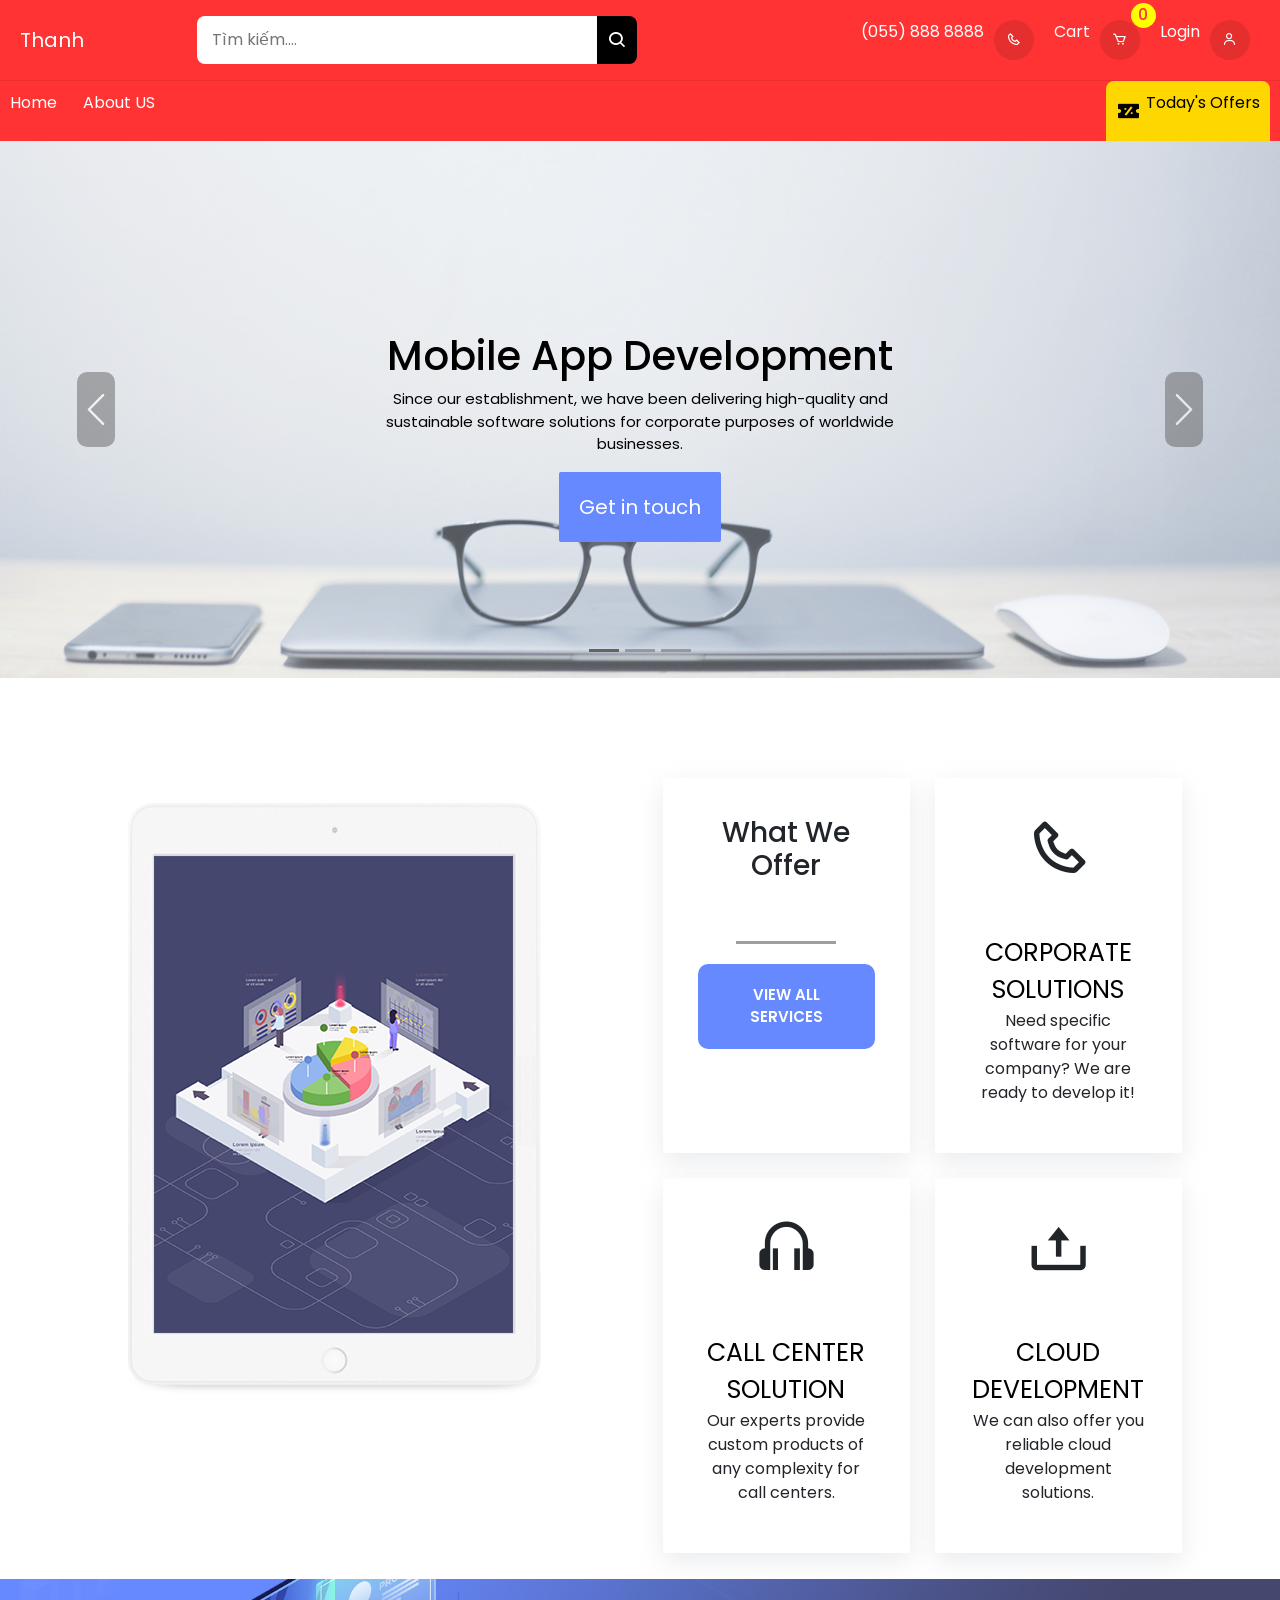
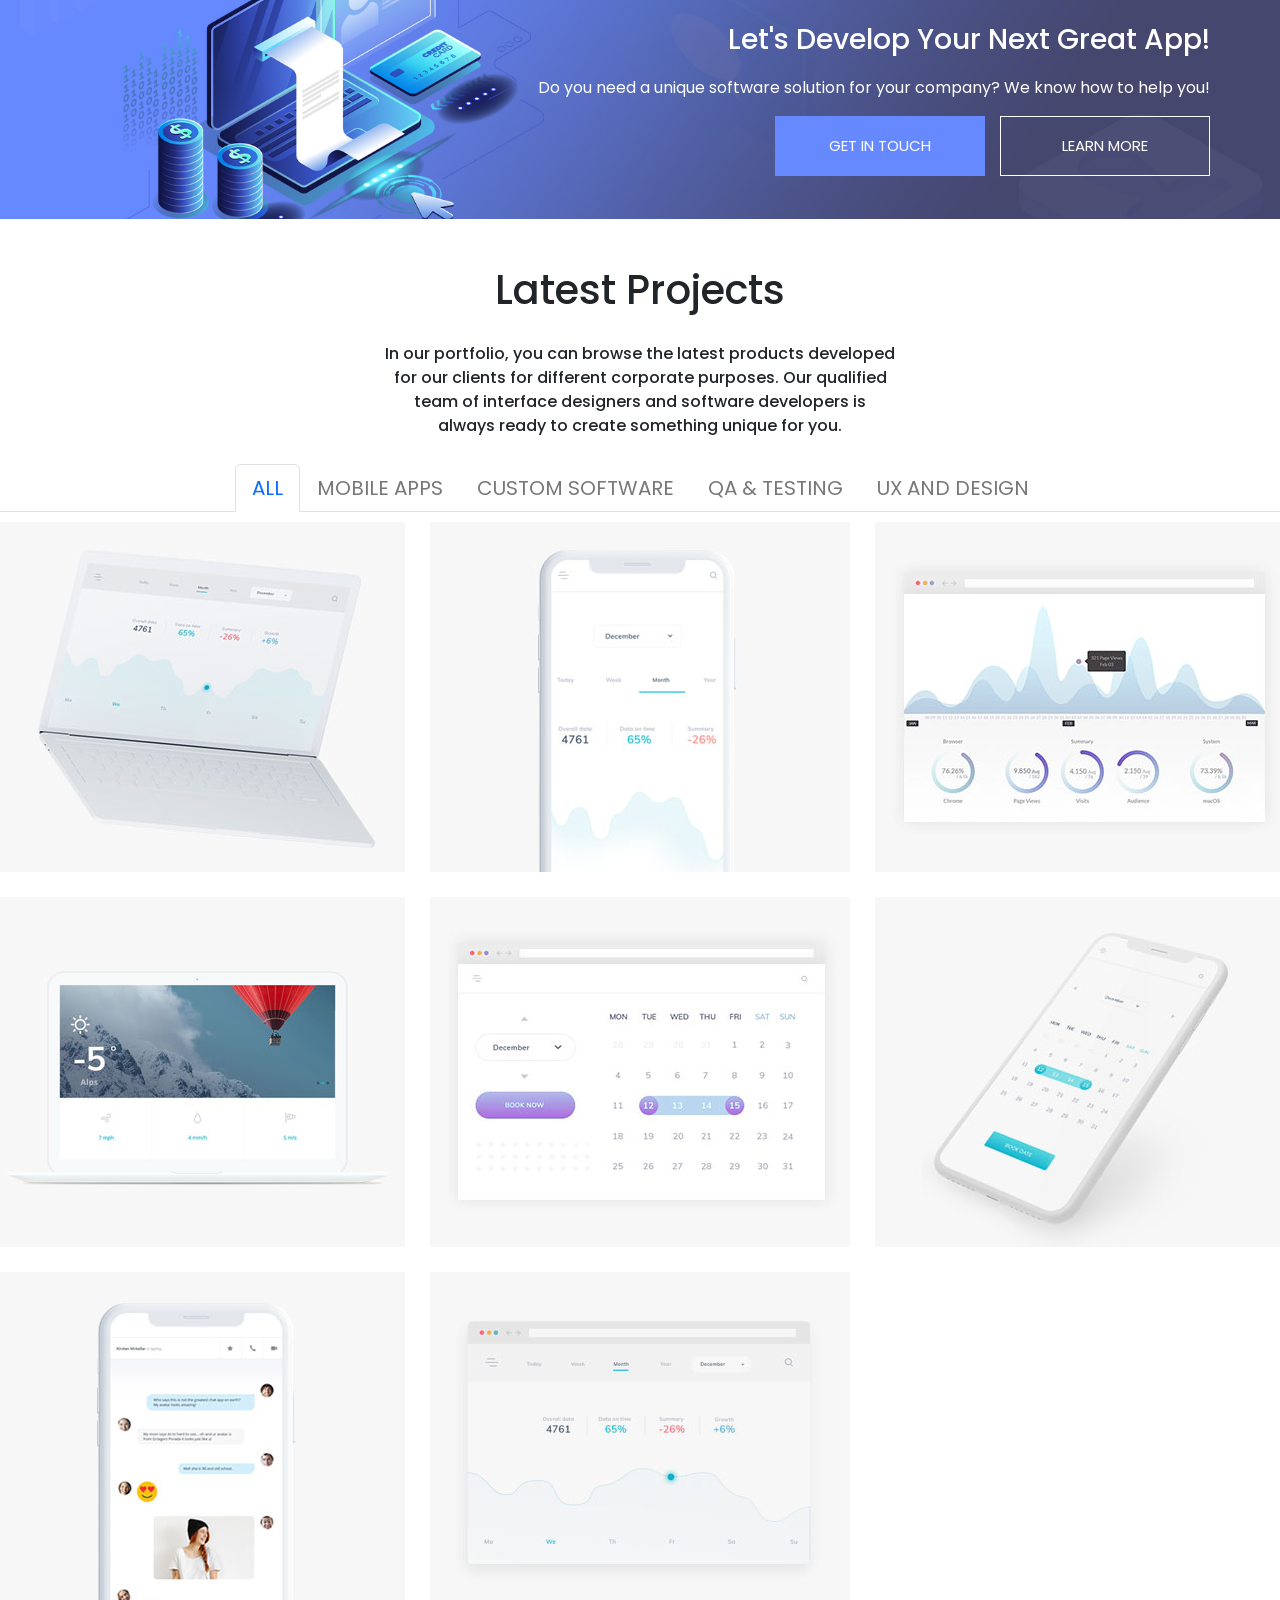
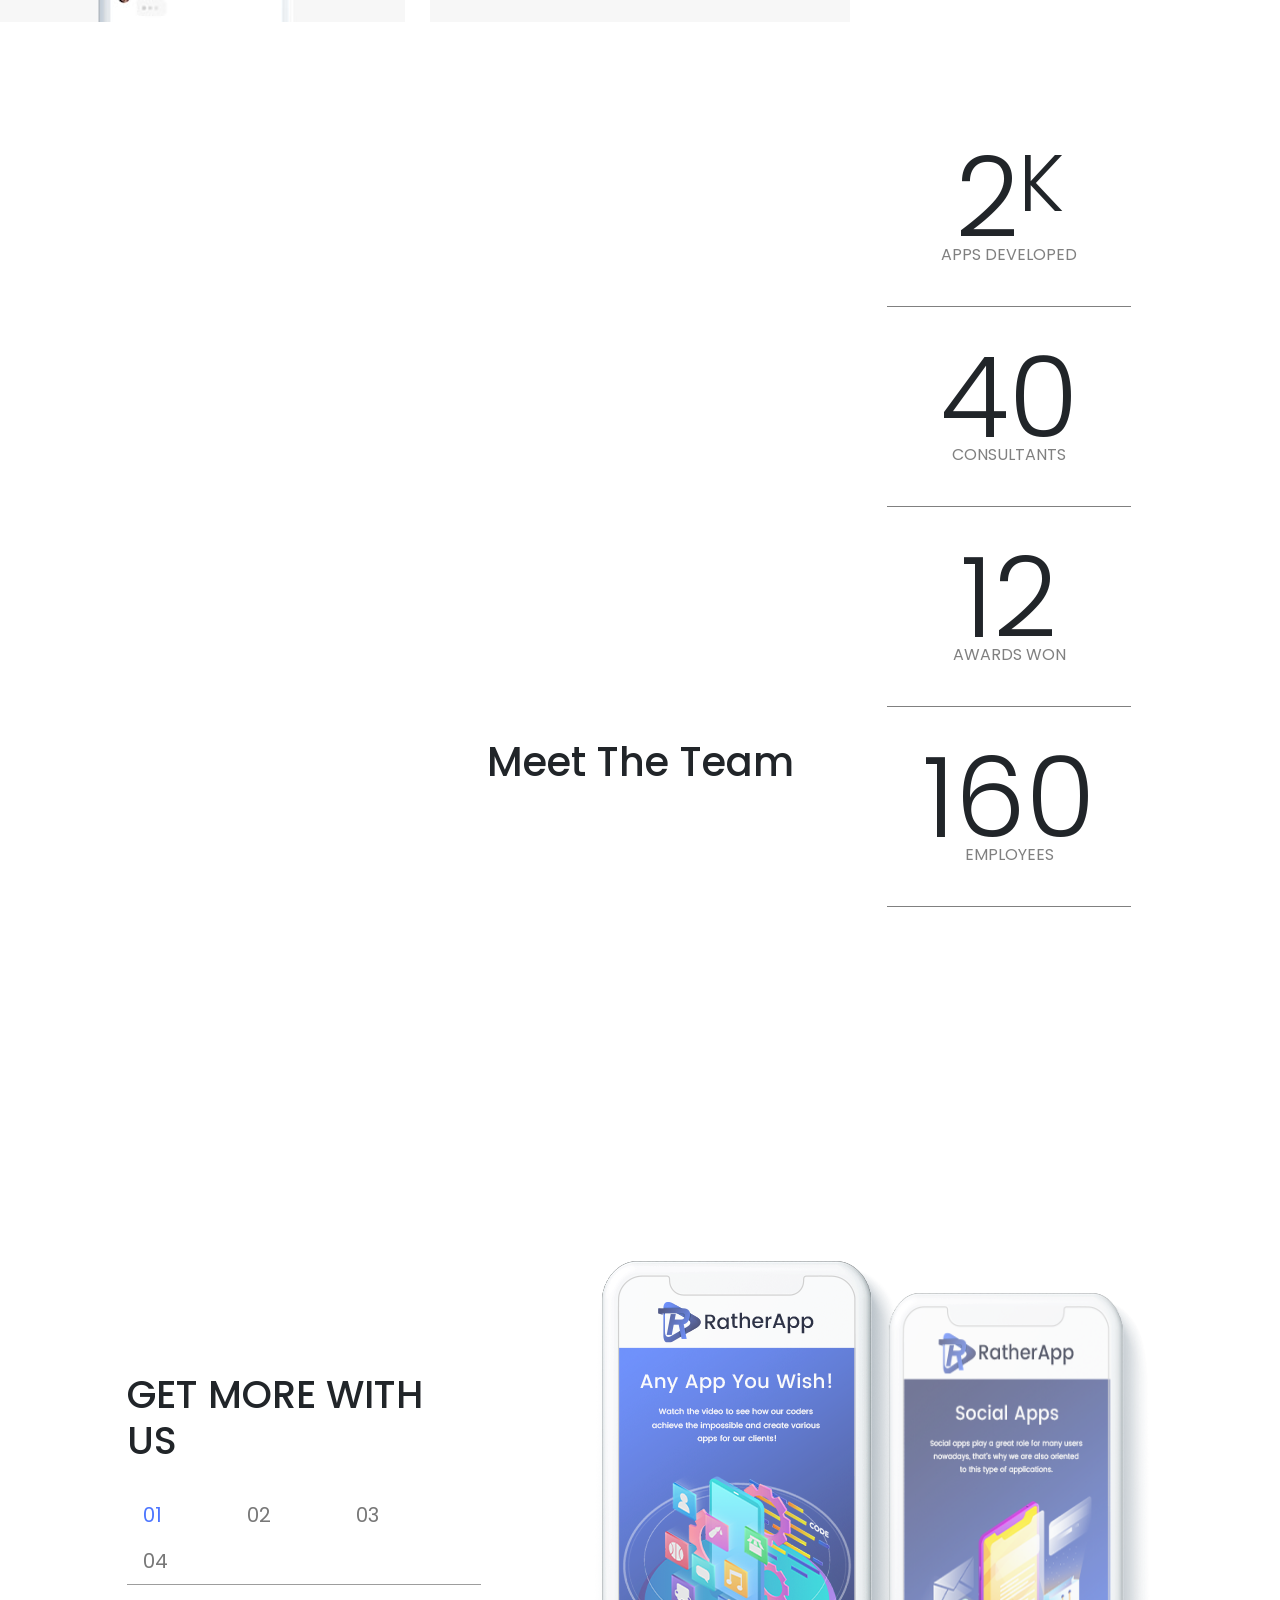
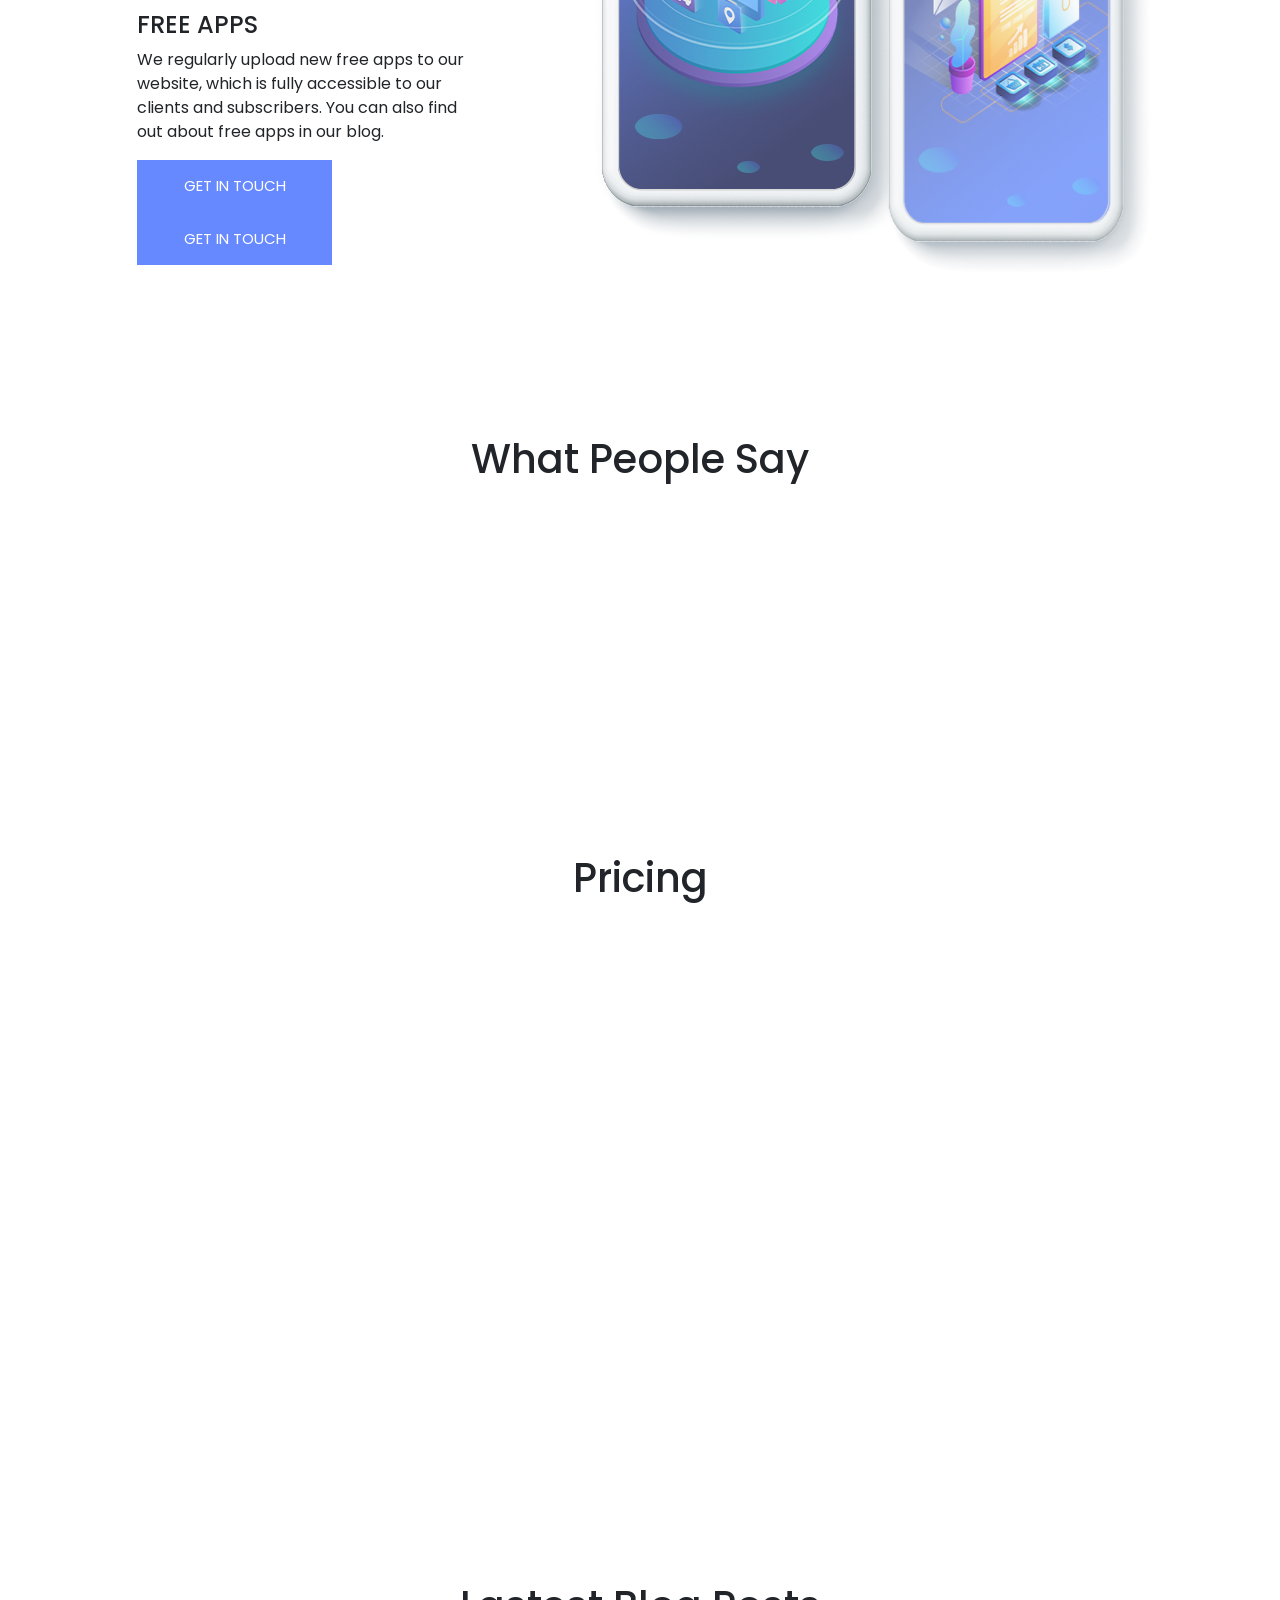
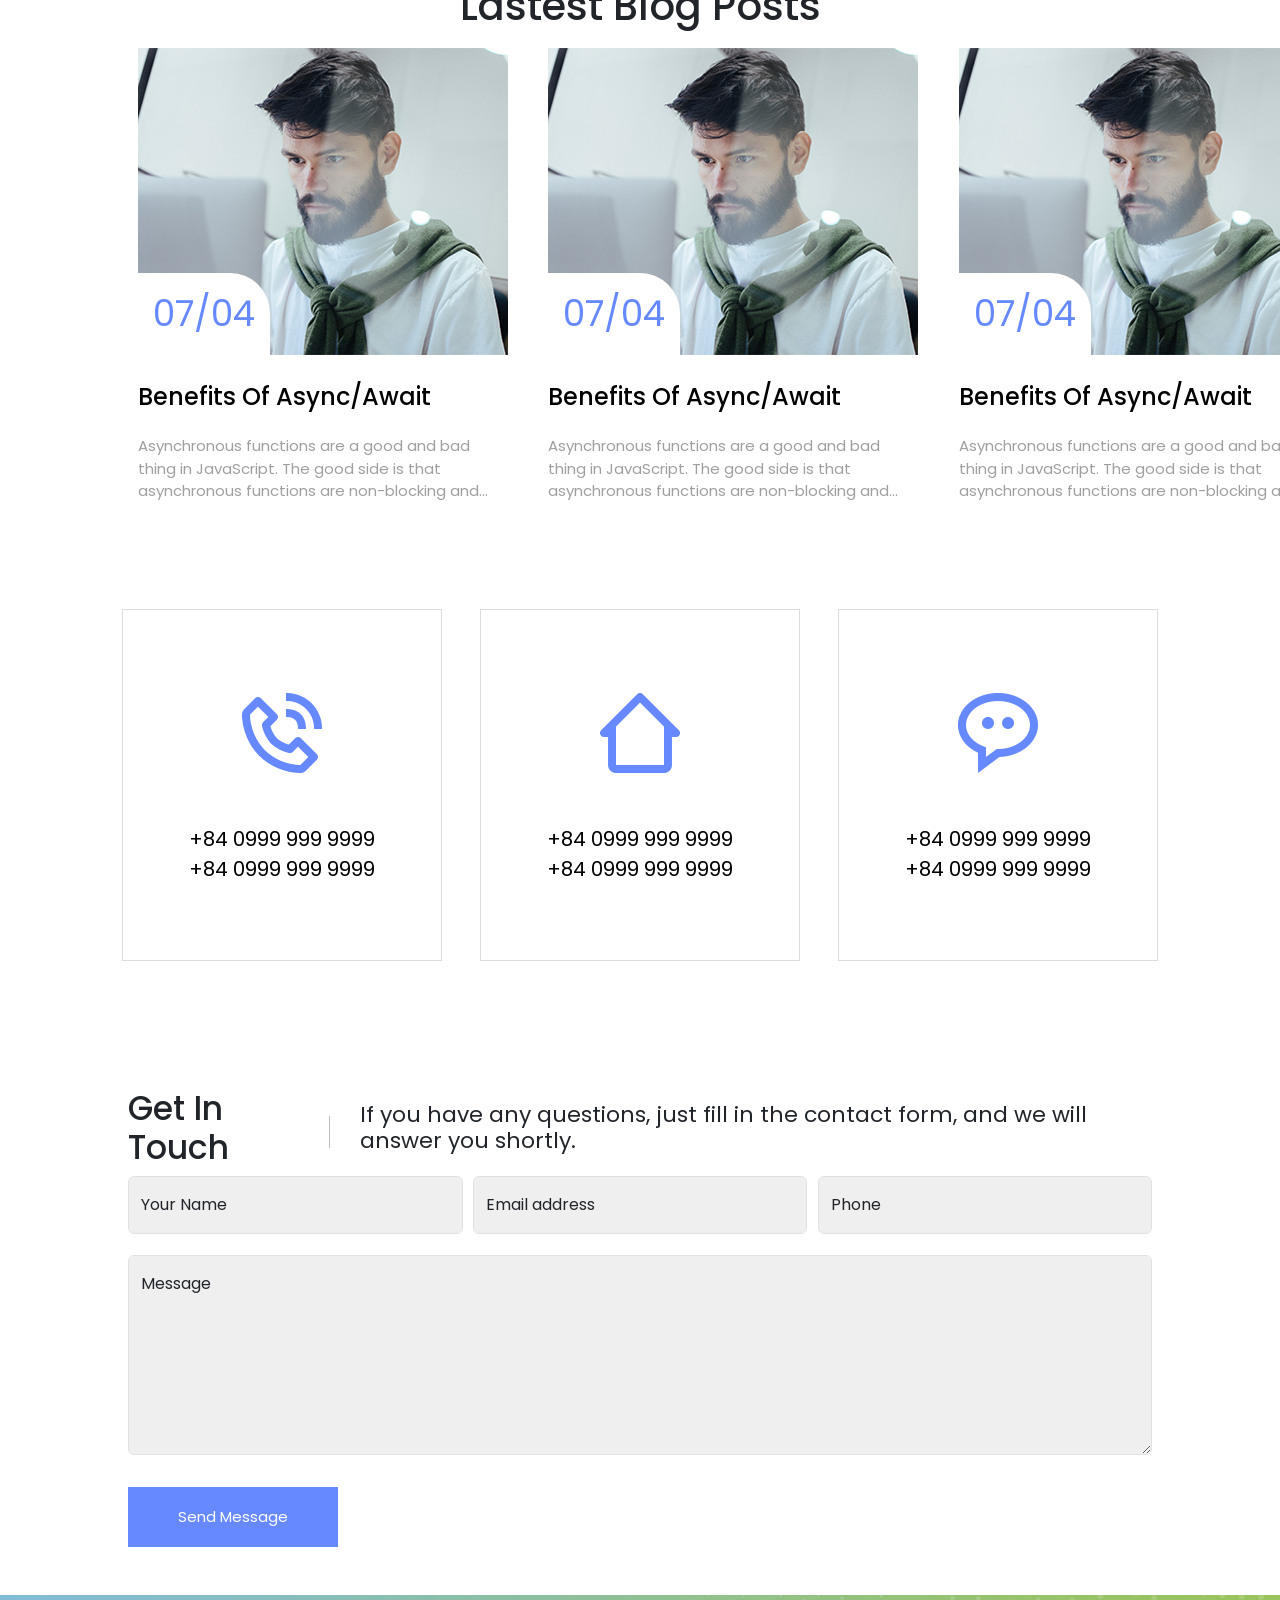
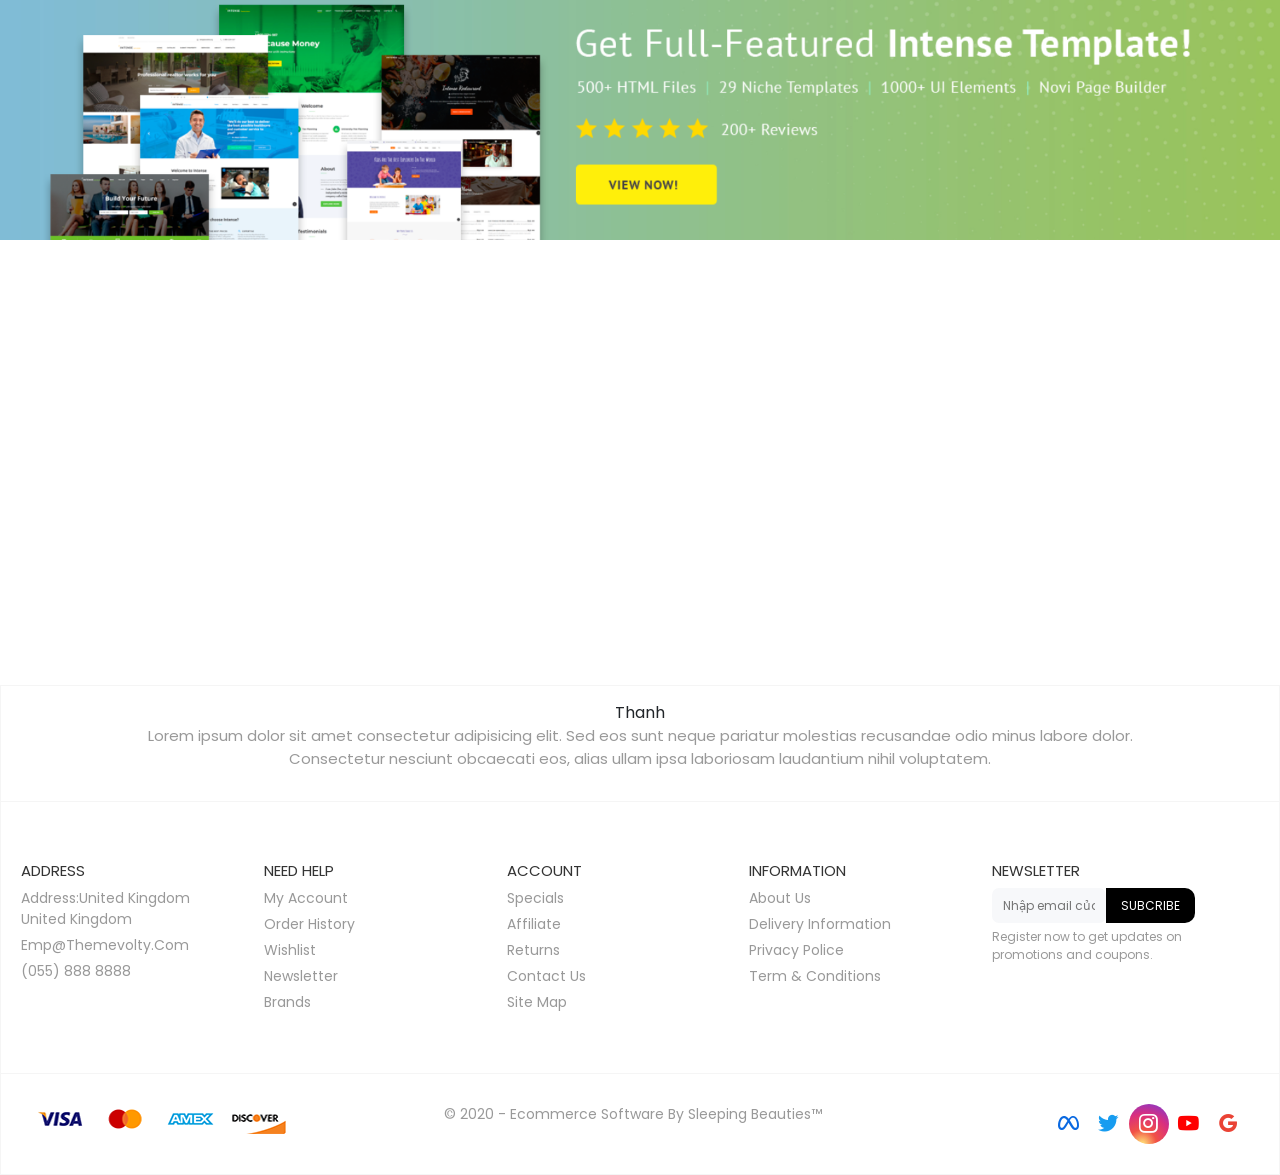
==== commit 5501d089: "Updated v0.1" ====
--- a/MyPart1/home.html
+++ b/MyPart1/home.html
@@ -14,6 +14,9 @@
     crossorigin="anonymous"></script>
   <link rel="stylesheet" href="https://unpkg.com/swiper/swiper-bundle.min.css" />
   <link rel="stylesheet" href="./style.css" />
+  <link rel="stylesheet" href="./head-foot.css" />
+  <link rel="stylesheet" href="https://cdn.jsdelivr.net/npm/boxicons@latest/css/boxicons.min.css">
+  <link rel="stylesheet" href="https://unpkg.com/boxicons@latest/css/boxicons.min.css">
   <link href="https://unpkg.com/aos@2.3.1/dist/aos.css" rel="stylesheet">
   <title>PhoneSB - Giới thiệu</title>
 </head>
@@ -24,7 +27,75 @@
   <!-- Main here -->
   <div class="main">
     <!-- !! NAVIGATION BAR !! -->
-    
+    <div class="header">
+      <div class="header-top">
+        <!-- Header top -->
+        <div class="header-top-first">
+          <div class="header-top-logo">
+            Thanh
+          </div>
+
+        </div>
+        <div class="header-top-search">
+          <input type="text" placeholder="Tìm kiếm....">
+          <div class="header-top-search-btn">
+            <i class='bx bx-search'></i>
+          </div>
+        </div>
+        <div class="header-top-last ">
+
+          <div class="header-last-box">
+            <div class="header-last-items">
+              <p>(055) 888 8888</p>
+              <div class="header-last-icon">
+                <i class='bx bx-phone'></i>
+              </div>
+            </div>
+            <div class="header-last-items">
+              <p>Cart</p>
+              <div class="header-last-icon">
+                <i class='bx bx-cart'></i>
+              </div>
+              <span>0</span>
+            </div>
+            <div class="header-last-items">
+              <p>Login</p>
+              <div class="header-last-icon">
+                <i class='bx bx-user'></i>
+              </div>
+            </div>
+          </div>
+        </div>
+      </div>
+      <div class="header-bottom">
+        <!-- Header bottom-->
+        <div class="header-bottom-first">
+          <div class="menu-icon">
+            <i class='bx bx-menu'></i>
+          </div>
+          <div class="header-bottom-menu">
+            <div class="header-bottom-first-items">
+              <a href="#">
+                <p>home</p>
+              </a>
+            </div>
+
+
+            <div class="header-bottom-first-items">
+              <a href="#">
+                <p>About US</p>
+              </a>
+            </div>
+          </div>
+        </div>
+        <a href="#">
+          <div class="header-bottom-last">
+            <i class='bx bxs-discount'></i>
+            <p>Today's Offers</p>
+          </div>
+        </a>
+      </div>
+    </div>
     <!----------------------SLIDESHOW---------------------->
     <div id="carouselExampleCaptions" class="carousel slide" data-bs-ride="carousel">
       <div class="carousel-indicators">
@@ -893,8 +964,153 @@
       <iframe
         src="https://www.google.com/maps/embed?pb=!1m18!1m12!1m3!1d3919.669726937899!2d106.68006961489176!3d10.75991709233272!2m3!1f0!2f0!3f0!3m2!1i1024!2i768!4f13.1!3m3!1m2!1s0x31752f1b7c3ed289%3A0xa06651894598e488!2zVHLGsOG7nW5nIMSQ4bqhaSBo4buNYyBTw6BpIEfDsm4!5e0!3m2!1svi!2s!4v1647422768818!5m2!1svi!2s"
         style="border:0;" allowfullscreen="" loading="lazy"></iframe>
+    <div class="footer">
+      <!-- Content footer ends-->
+      <div class="footer-top">
+        <div class="footer-top-logo">Thanh</div>
+        <p>Lorem ipsum dolor sit amet consectetur adipisicing elit. Sed eos sunt neque pariatur molestias
+          recusandae odio minus labore dolor. Consectetur nesciunt obcaecati eos, alias ullam ipsa laboriosam
+          laudantium nihil voluptatem.</p>
+      </div>
+      <div class="footer-mid">
+        <div class="footer-mid-items">
+          <div class="footer-mid-tittle">
+            <h4>address</h4>
+            <i class='bx bx-chevron-down'></i>
+          </div>
+          <div class="footer-mid-content">
+            <a href="#" class="footer-mid-box">
+              <span>Address:United Kingdom United Kingdom</span>
+            </a>
+            <a href="#" class="footer-mid-box">
+              <span> emp@themevolty.com</span>
+            </a>
+            <a href="#" class="footer-mid-box">
+              <span>(055) 888 8888</span>
+            </a>
+          </div>
+        </div>
+        <div class="footer-mid-items">
+          <div class="footer-mid-tittle">
+            <h4>need help</h4>
+            <i class='bx bx-chevron-down'></i>
+          </div>
+          <div class="footer-mid-content">
+            <a href="#" class="footer-mid-box">
+              <span>My Account</span>
+            </a>
+            <a href="#" class="footer-mid-box">
+              <span>Order History</span>
+            </a>
+            <a href="#" class="footer-mid-box">
+              <span>Wishlist</span>
+            </a>
+            <a href="#" class="footer-mid-box">
+              <span>Newsletter</span>
+            </a>
+            <a href="#" class="footer-mid-box">
+              <span>Brands</span>
+            </a>
+          </div>
+        </div>
+        <div class="footer-mid-items">
+          <div class="footer-mid-tittle">
+            <h4>account</h4>
+            <i class='bx bx-chevron-down'></i>
+          </div>
+          <div class="footer-mid-content">
+            <a href="#" class="footer-mid-box">
+              <span>specials</span>
+            </a>
+            <a href="#" class="footer-mid-box">
+              <span>affiliate</span>
+            </a>
+            <a href="#" class="footer-mid-box">
+              <span>returns</span>
+            </a>
+            <a href="#" class="footer-mid-box">
+              <span>contact us</span>
+            </a>
+            <a href="#" class="footer-mid-box">
+              <span>site map</span>
+            </a>
+          </div>
+        </div>
+        <div class="footer-mid-items">
+          <div class="footer-mid-tittle">
+            <h4>information</h4>
+            <i class='bx bx-chevron-down'></i>
+          </div>
+          <div class="footer-mid-content">
+            <a href="#" class="footer-mid-box">
+              <span>about us</span>
+            </a>
+            <a href="#" class="footer-mid-box">
+              <span>delivery information</span>
+            </a>
+            <a href="#" class="footer-mid-box">
+              <span>privacy police</span>
+            </a>
+            <a href="#" class="footer-mid-box">
+              <span>term & conditions</span>
+            </a>
+
+          </div>
+        </div>
+        <div class="footer-mid-items  newsletter">
+          <div class="footer-mid-tittle">
+            <h4>NEWSLETTER</h4>
+          </div>
+          <div class="footer-mid-content">
+            <div class="footer-mid-input">
+              <input type="text" placeholder="Nhập email của bạn">
+              <span>subcribe</span>
+            </div>
+            <p>Register now to get updates on promotions and coupons.</p>
+          </div>
+        </div>
+      </div>
+      <div class="footer-bottom">
+        <div class="footer-bottom-left">
+          <div class="bottom-left-img">
+            <img src="./img/visa.png" alt="">
+          </div>
+          <div class="bottom-left-img">
+            <img src="./img/mastercard.png" alt="">
+          </div>
+          <div class="bottom-left-img">
+            <img src="./img/amex.png" alt="">
+          </div>
+          <div class="bottom-left-img">
+            <img src="./img/discover.png" alt="">
+          </div>
+        </div>
+        <div class="footer-bottom-mid">
+          © 2020 - Ecommerce Software By Sleeping Beauties™
+        </div>
+        <div class="footer-bottom-right">
+          <div class="bottom-right-facebook">
+            <i class='bx bxl-meta'></i>
+          </div>
+          <div class="bottom-right-twitter">
+            <i class='bx bxl-twitter'></i>
+          </div>
+          <div class="bottom-right-instagram">
+            <i class='bx bxl-instagram'></i>
+          </div>
+          <div class="bottom-right-youtube">
+            <i class='bx bxl-youtube'></i>
+          </div>
+          <div class="bottom-right-google">
+            <i class='bx bxl-google'></i>
+          </div>
+        </div>
+      </div>
     </div>
   </div>
+  <!-- FOOTER -->
+
+  <!-- Contact Form -->
   <div class="modalism">
     <div class="modal fade" id="exampleModal" tabindex="-1" aria-labelledby="exampleModalLabel" aria-hidden="true">
       <div class="modal-dialog">
@@ -927,6 +1143,7 @@
       </div>
     </div>
   </div>
+  <script src="./head-foot.js"></script>
 </body>
 <!-- Swiper JS
 <script src="https://unpkg.com/swiper/swiper-bundle.min.js"></script>
--- a/MyPart1/style.css
+++ b/MyPart1/style.css
@@ -16,6 +16,250 @@
   text-decoration: none;
 }
 /* ------------Navigation Bar--------------- */
+
+:root {
+  --red-color: #ff3333;
+}
+
+/* Header */
+.header {
+  display: flex;
+  width: 100%;
+  flex-direction: column;
+  background: var(--red-color);
+  color: white;
+}
+
+.header-top {
+  display: flex;
+  justify-content: space-between;
+  padding: 10px 20px;
+  align-items: center;
+  border-bottom: 1px solid #00000012;
+}
+
+.header-top-first {
+  display: flex;
+  align-items: center;
+  width: 15%;
+}
+
+.header-top-logo {
+  display: flex;
+  font-size: 20px;
+}
+
+.header-top-search input {
+  display: flex;
+  width: 25em;
+  border: none;
+  outline: none;
+  border-radius: 8px 0px 0px 8px;
+}
+
+.header-top-search-btn {
+  display: flex;
+
+  font-size: 20px;
+  background: black;
+  cursor: pointer;
+  padding: 5px 10px;
+  border-radius: 0px 8px 8px 0px;
+  align-items: center;
+}
+
+.header-top-search input:valid {
+  display: flex;
+
+  padding: 0 15px;
+}
+
+.header-last-items {
+  display: flex;
+
+  align-items: center;
+  gap: 10px;
+  position: relative;
+  padding: 10px;
+}
+
+.header-last-icon {
+  display: flex;
+
+  background: rgba(0, 0, 0, 0.1);
+  width: 40px;
+  height: 40px;
+  padding: 12px;
+  border-radius: 100%;
+  font-size: 15px;
+}
+
+.header-last-items span {
+  display: flex;
+
+  width: 25px;
+  height: 25px;
+  background: yellow;
+  border-radius: 100%;
+  justify-content: center;
+  padding: 0px 7px;
+  position: absolute;
+  font-weight: 500;
+  right: -6px;
+  color: var(--red-color);
+  top: -7px;
+}
+
+.header-last-icon:hover {
+  display: flex;
+
+  background: black;
+  cursor: pointer;
+}
+
+.header-top-last {
+  display: flex;
+
+  align-items: center;
+  width: 50%;
+  justify-content: right;
+}
+.header-last-box {
+  display: flex;
+}
+.header-last-items:hover {
+  display: flex;
+
+  box-shadow: 0 0 4px whitesmoke;
+  border-radius: 10px;
+}
+
+.header-last-items:hover {
+  display: flex;
+
+  box-shadow: 0 0 4px whitesmoke;
+  border-radius: 10px;
+}
+
+.header-top-search-btn:hover {
+  display: flex;
+
+  background: #a9a9a9;
+  color: black;
+}
+
+.header-top-search {
+  display: flex;
+
+  height: 48px;
+  width: 40%;
+}
+
+.menu-icon {
+  display: flex;
+
+  display: none;
+}
+
+.header-bottom-menu {
+  gap: 26px;
+  display: flex;
+}
+
+/* Header TOP ENDS */
+
+/* Header bottom Star */
+
+.header-bottom {
+  display: flex;
+
+  width: 100%;
+  justify-content: space-between;
+  padding: 0 10px;
+}
+
+.header-bottom-first {
+  display: flex;
+
+  gap: 3em;
+}
+
+.header-bottom-first-items {
+  display: flex;
+
+  align-items: center;
+  align-content: center;
+  text-transform: capitalize;
+  font-size: 16px;
+  position: relative;
+  color: white;
+  cursor: pointer;
+}
+
+.header-bottom-first-items a {
+  display: flex;
+
+  text-decoration: none;
+}
+
+.header-bottom-first-items a:hover {
+  color: #fff;
+}
+
+.header-bottom-first-items-dropdown {
+  display: flex;
+
+  position: absolute;
+  top: 100%;
+  width: 10em;
+  display: none;
+  background: red;
+  z-index: 10;
+}
+
+.header-bottom-first-items:hover .header-bottom-first-items-dropdown {
+  display: block;
+  background-color: white;
+  border-radius: 5px;
+  color: black;
+  padding: 5px 0px;
+  box-shadow: 0 0 4px black;
+}
+
+.header-bottom-last {
+  display: flex;
+
+  padding: 10px;
+  gap: 5px;
+  background: gold;
+  color: black;
+  align-items: center;
+  border-radius: 8px 8px 0 0;
+}
+
+.header-bottom-last i {
+  display: flex;
+
+  font-size: 25px;
+}
+
+.header-bottom-last p:hover {
+  color: var(--red-color);
+}
+.header-bottom-last:hover {
+  cursor: pointer;
+}
+
+.header-bottom-first-items a {
+  display: flex;
+
+  color: white;
+}
+
+.header-top-search input:focus {
+  box-shadow: 0 0 4px black;
+}
+
 
 
 
@@ -1051,7 +1295,516 @@
 .modal {
   top: 5em;
 }
-
+/*--------------- Footer --------------*/
+.footer {
+  display: flex;
+
+  flex-direction: column;
+  width: 100%;
+  background: #fff;
+  margin-top: 3%;
+  border: 1px solid #f5f5f5;
+}
+
+.footer-top {
+  display: flex;
+
+  flex-direction: column;
+  align-items: center;
+  text-align: center;
+  border-bottom: 1px solid #f5f5f5;
+  padding: 15px 7em;
+}
+
+.footer-top p {
+  display: flex;
+
+  color: #999;
+  font-size: 15px;
+}
+
+.footer-mid {
+  display: flex;
+
+  border-bottom: 1px solid #f5f5f5;
+}
+
+.footer-mid-items {
+  display: flex;
+
+  flex-direction: column;
+  flex-basis: 19%;
+  padding: 60px 20px;
+}
+
+a.footer-mid-box {
+  display: flex;
+
+  text-decoration: none;
+  color: #999;
+}
+
+.footer-mid-content {
+  display: flex;
+
+  flex-direction: column;
+  gap: 5px;
+}
+.footer-mid-input {
+  display: flex;
+}
+.footer-mid-tittle h4 {
+  display: flex;
+
+  color: #333;
+  text-transform: uppercase;
+  font-weight: 400;
+  font-size: 15px;
+}
+
+.footer-mid-tittle i {
+  display: flex;
+
+  display: none;
+}
+
+a.footer-mid-box span {
+  display: flex;
+
+  font-size: 14px;
+  text-transform: capitalize;
+}
+
+a.footer-mid-box span:hover {
+  color: var(--red-color);
+}
+
+.footer-mid-content p {
+  display: flex;
+
+  color: #999;
+  font-size: 12px;
+}
+
+.footer-mid-input input {
+  display: flex;
+
+  background: #f7f8fa;
+  color: #999;
+  height: 35px;
+  border: none;
+  border-radius: 7px;
+  font-weight: 400;
+}
+
+.footer-bottom {
+  display: flex;
+
+  justify-content: space-between;
+  padding: 30px;
+}
+
+.footer-bottom-left {
+  display: flex;
+
+  gap: 5px;
+}
+
+.bottom-left-img img {
+  display: flex;
+
+  width: 100%;
+}
+
+.footer-bottom-mid {
+  display: flex;
+
+  color: #999999;
+  padding-right: 70px;
+  font-size: 14px;
+}
+
+.bottom-right-facebook i,
+.bottom-right-twitter i,
+.bottom-right-instagram i,
+.bottom-right-youtube i,
+.bottom-right-google i {
+  display: flex;
+
+  height: 40px;
+  width: 40px;
+  font-size: 25px;
+  border-radius: 40px;
+  padding: 7px;
+  background: #ffff;
+}
+
+.bottom-right-facebook i {
+  display: flex;
+
+  color: #0a69e1;
+}
+
+.bottom-right-twitter i {
+  display: flex;
+
+  color: #179cf0;
+}
+
+.bottom-right-instagram i {
+  display: flex;
+
+  background: radial-gradient(
+    circle at 33% 100%,
+    #fed373 4%,
+    #f15245 30%,
+    #d92e7f 62%,
+    #9b36b7 85%,
+    #515ecf
+  );
+  color: #fff;
+}
+
+.bottom-right-youtube i {
+  display: flex;
+
+  color: #fe0000;
+}
+
+.bottom-right-google i {
+  display: flex;
+
+  color: #ea4335;
+}
+
+.footer-bottom-right {
+  display: flex;
+
+  cursor: pointer;
+}
+
+.footer-bottom-mid:hover {
+  display: flex;
+
+  color: var(--red-color);
+}
+
+.footer-mid-input input:valid {
+  display: flex;
+
+  font-size: 12px;
+  padding: 11px;
+  width: 100%;
+  color: #999;
+}
+
+.footer-mid-input span {
+  display: flex;
+
+  padding: 0 15px;
+  font-weight: 400;
+  background: #000000;
+  color: #ffff;
+  font-size: 12px;
+  text-align: center;
+  text-transform: uppercase;
+  line-height: 35px;
+  border-radius: 0 10px 10px 0;
+}
+
+.footer-mid-input span:hover {
+  display: flex;
+
+  background: var(--red-color);
+}
+
+@media (max-width: 990px) {
+  .header-top-first {
+    align-items: center;
+    width: 10%;
+  }
+  .header-last-items {
+    align-items: center;
+    gap: 10px;
+    position: relative;
+    padding: 10px 5px;
+  }
+  .header-last-items p {
+    font-size: 14px;
+  }
+  .header-top-search {
+    height: 48px;
+    width: 40%;
+  }
+  .header-top-last {
+    align-items: center;
+    width: 50%;
+    justify-content: right;
+  }
+  .header-bottom {
+    width: 100%;
+    justify-content: space-between;
+    padding: 0 10px;
+  }
+  .header-bottom-first {
+    gap: 3em;
+    align-items: center;
+    width: 50%;
+  }
+  .menu-icon {
+    display: flex;
+    justify-content: center;
+    font-size: 24px;
+    width: 35px;
+    height: 35px;
+    align-items: center;
+    border: 1px solid #eee;
+    border-radius: 5px;
+    cursor: pointer;
+    line-height: 33px;
+  }
+  .header-bottom-menu {
+    gap: 26px;
+    flex-direction: column;
+    position: absolute;
+    width: 30%;
+    top: 126px;
+    left: 0;
+    background: #fff;
+    padding: 30px;
+    border: 1px solid #eee;
+    z-index: 3;
+    opacity: 0;
+    visibility: hidden;
+    transition: all 0.7s ease 0.1s;
+  }
+  .header-bottom-menu.show {
+    opacity: 1;
+    visibility: visible;
+  }
+  .header-bottom-first-items {
+    border-bottom: 1px solid #f1f1f1;
+    align-items: center;
+    justify-content: center;
+    text-align: center;
+    text-transform: capitalize;
+    font-size: 16px;
+    position: relative;
+    color: white;
+    cursor: pointer;
+  }
+  .header-bottom-first-items p {
+    color: #333;
+    font-size: 17px;
+  }
+
+  .footer-mid-tittle i {
+    display: none;
+  }
+  .footer-mid {
+    border-bottom: 1px solid #f5f5f5;
+    flex-wrap: wrap;
+    gap: 5px;
+  }
+  .footer-mid-items {
+    flex-direction: column;
+    flex-basis: 100%;
+    padding: 0 7px;
+  }
+  .footer-mid-tittle {
+    width: 100%;
+    background: #333;
+    padding: 9px 8px;
+    justify-content: space-between;
+  }
+  .footer-mid-tittle h4 {
+    color: #fff;
+    text-transform: uppercase;
+    font-weight: 400;
+    font-size: 15px;
+    margin: 0;
+  }
+  .footer-mid-tittle i {
+    display: flex;
+    color: #fff;
+    font-size: 22px;
+  }
+  .footer-mid-content.show {
+    display: flex;
+    padding: 5px 11px;
+  }
+  .footer-mid-content {
+    flex-direction: column;
+    gap: 5px;
+    display: none;
+  }
+  .footer-mid-input {
+    display: flex;
+  }
+  a.footer-mid-box span {
+    font-size: 12px;
+    text-transform: capitalize;
+  }
+  .footer-mid-items.newsletter {
+    background: #fff;
+    margin: 8px 0;
+  }
+  .newsletter .footer-mid-tittle {
+    justify-content: center;
+    background: #fff;
+  }
+  .newsletter .footer-mid-tittle h4 {
+    color: #333;
+  }
+  .newsletter .footer-mid-content {
+    display: flex;
+  }
+  .footer-mid-input {
+    justify-content: center;
+  }
+  .footer-mid-input input:valid {
+    font-size: 12px;
+    padding: 11px;
+    width: 78%;
+    color: #999;
+  }
+  .footer-mid-content p {
+    color: #999;
+    font-size: 12px;
+    text-align: center;
+  }
+  .footer-bottom {
+    justify-content: space-between;
+    padding: 30px;
+    gap: 5px;
+  }
+  .footer-bottom-mid {
+    color: #999999;
+    padding-right: 0;
+    font-size: 14px;
+    text-align: center;
+  }
+}
+
+@media (max-width: 500px) {
+  .header-top {
+    justify-content: space-between;
+    padding: 0px 11px;
+    align-items: center;
+    border-bottom: 1px solid #00000012;
+    flex-wrap: wrap;
+  }
+  .header-top-first {
+    align-items: center;
+    width: 100%;
+    justify-content: center;
+    margin: 10px 0;
+  }
+  .header-top-search {
+    height: 39px;
+    width: 100%;
+    margin: 5px 0;
+    justify-content: center;
+  }
+  .header-top-last {
+    align-items: center;
+    width: 100%;
+    justify-content: space-evenly;
+  }
+  .header-last-box {
+    display: flex;
+  }
+  .header-last-items {
+    align-items: center;
+    gap: 2px;
+    position: relative;
+    padding: 10px 5px;
+  }
+  .header-last-items p {
+    font-size: 12px;
+  }
+  .header-last-icon {
+    background: rgba(0, 0, 0, 0.1);
+    width: 30px;
+    height: 30px;
+    padding: 7px;
+    border-radius: 100%;
+    font-size: 15px;
+  }
+  .header-bottom {
+    width: 100%;
+    justify-content: space-between;
+    padding: 7px 10px;
+  }
+  .header-bottom-first {
+    gap: 3em;
+    align-items: center;
+    width: 50%;
+  }
+  .header-bottom-menu {
+    gap: 26px;
+    flex-direction: column;
+    position: absolute;
+    width: 50%;
+    top: 199px;
+    left: 0;
+    background: #fff;
+    padding: 30px;
+    border: 1px solid #eee;
+    z-index: 3;
+    opacity: 0;
+    visibility: hidden;
+    transition: all 0.7s ease 0.1s;
+  }
+  .header-bottom-last {
+    padding: 5px 2px;
+    gap: 3px;
+    background: gold;
+    color: black;
+    align-items: center;
+    border-radius: 5px;
+  }
+  .footer-top p {
+    color: #999;
+    font-size: 15px;
+  }
+  .footer-mid {
+    border-bottom: 1px solid #f5f5f5;
+    flex-wrap: wrap;
+    gap: 5px;
+  }
+  .footer-mid-items {
+    flex-direction: column;
+    flex-basis: 100%;
+    padding: 0 5px;
+  }
+  .footer-mid-tittle h4 {
+    color: #fff;
+    text-transform: uppercase;
+    font-weight: 400;
+    font-size: 15px;
+    margin: 0;
+  }
+  .footer-bottom {
+    justify-content: space-between;
+    padding: 30px;
+    gap: 5px;
+    flex-wrap: wrap;
+  }
+  .footer-bottom-mid {
+    color: #999999;
+    padding-right: 0;
+    font-size: 14px;
+    text-align: center;
+    margin: 12px 0;
+  }
+  .footer-bottom-right {
+    cursor: pointer;
+    width: 100%;
+    justify-content: center;
+    margin-top: 6px;
+  }
+}
 /* ----------- RESPONESIVE ------------*/
 
 @media only screen and (max-width: 768px) {
